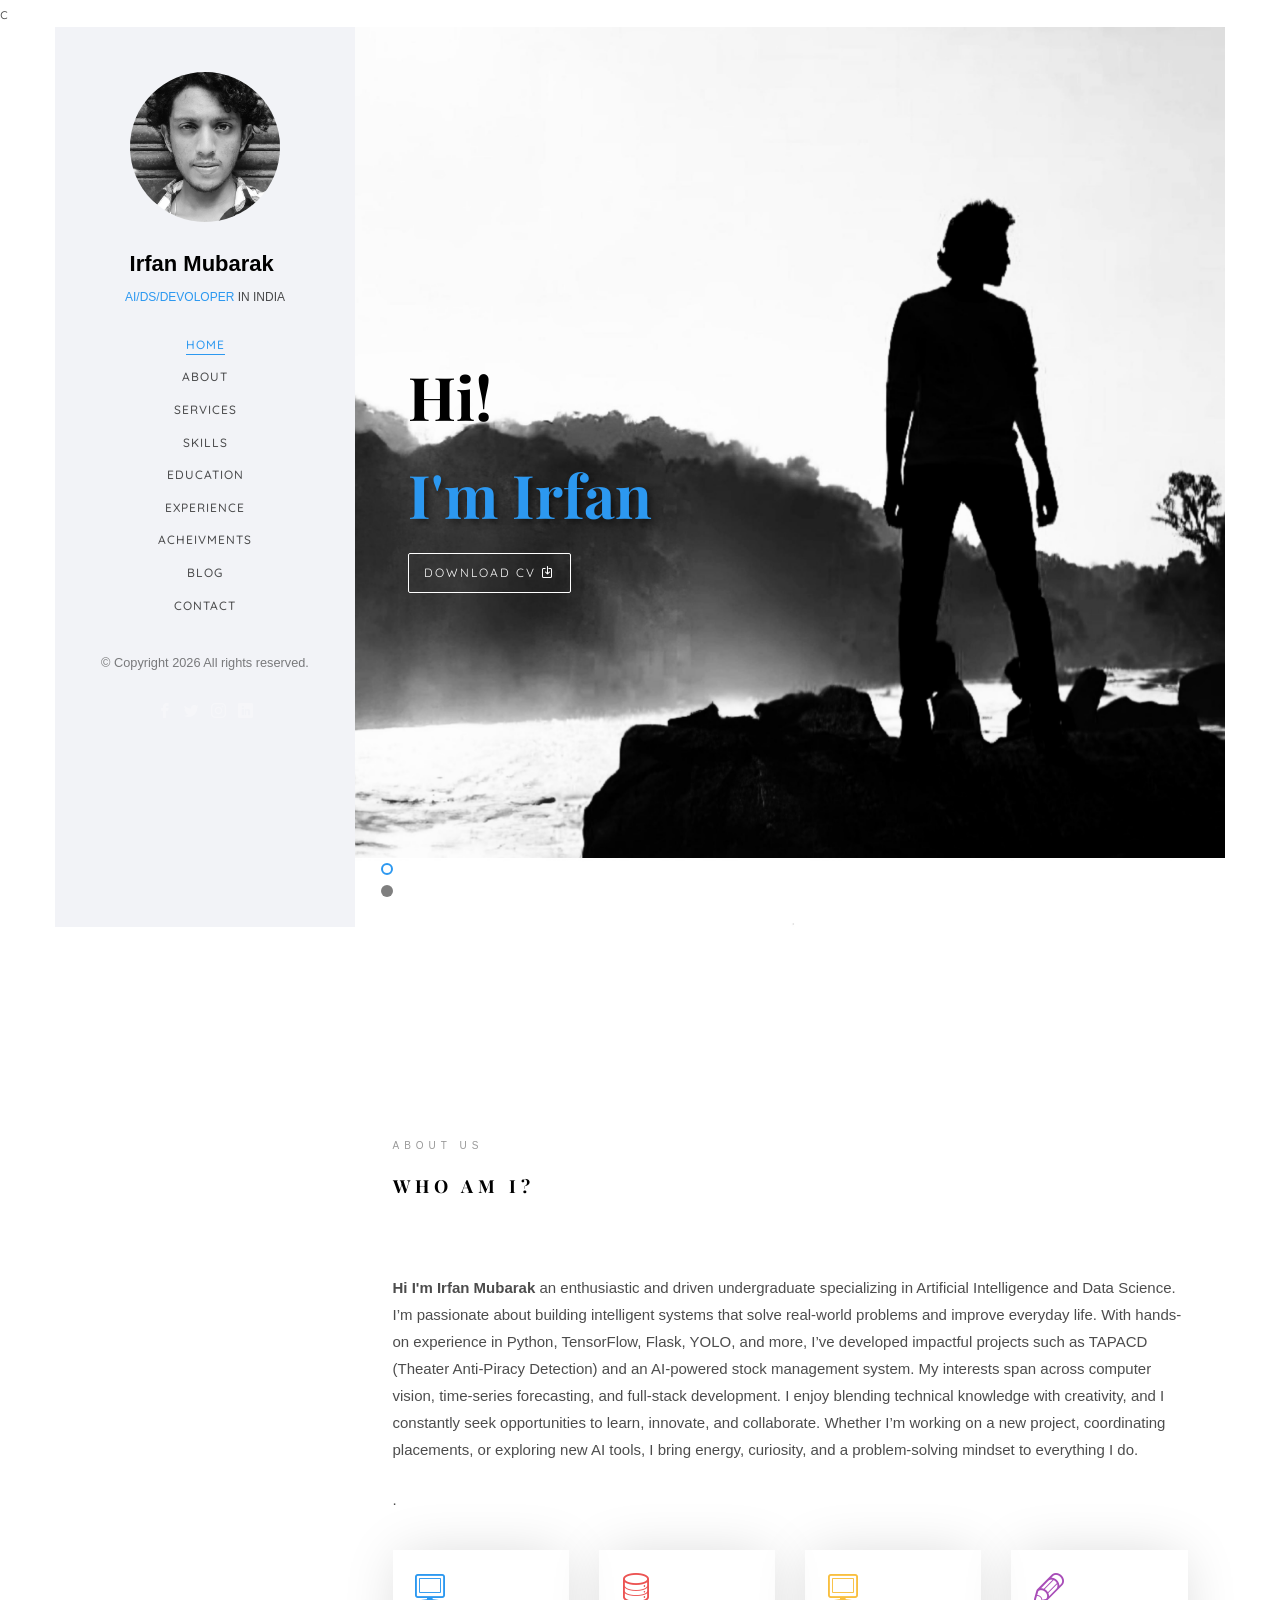
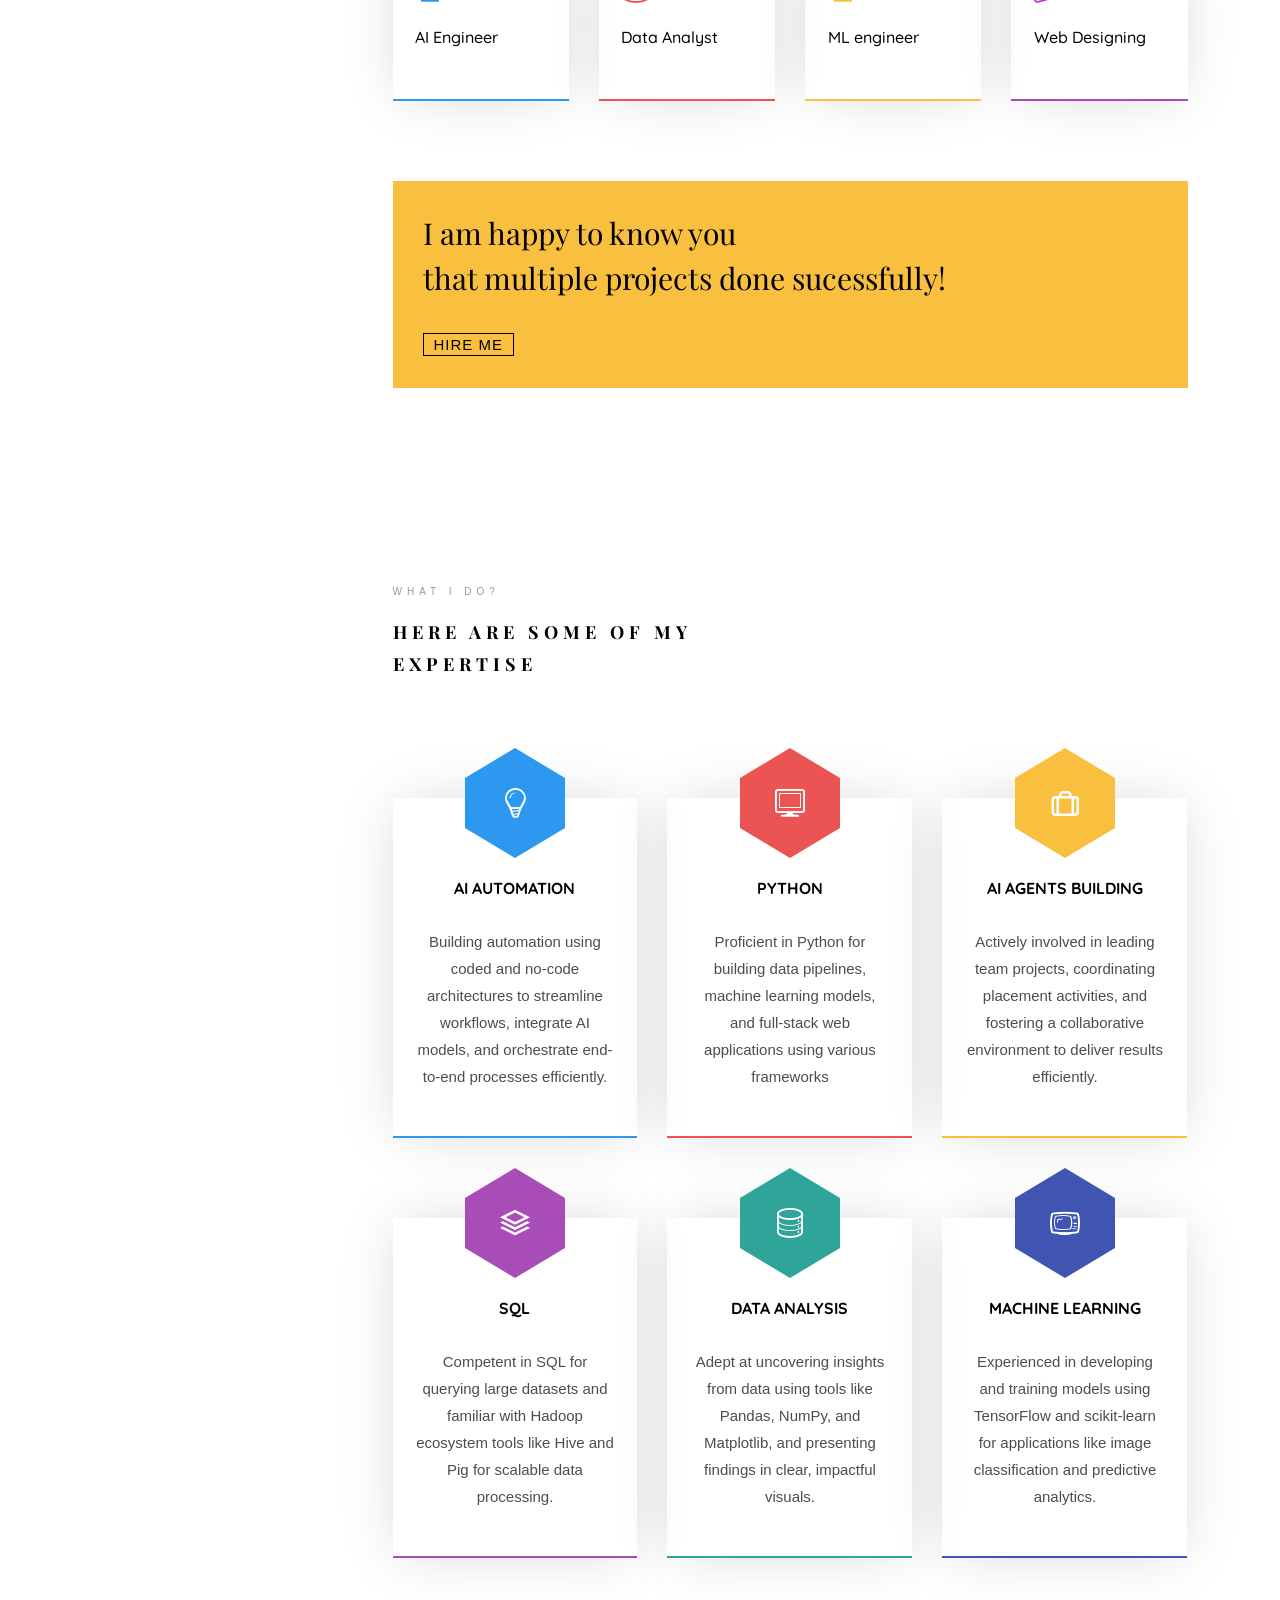
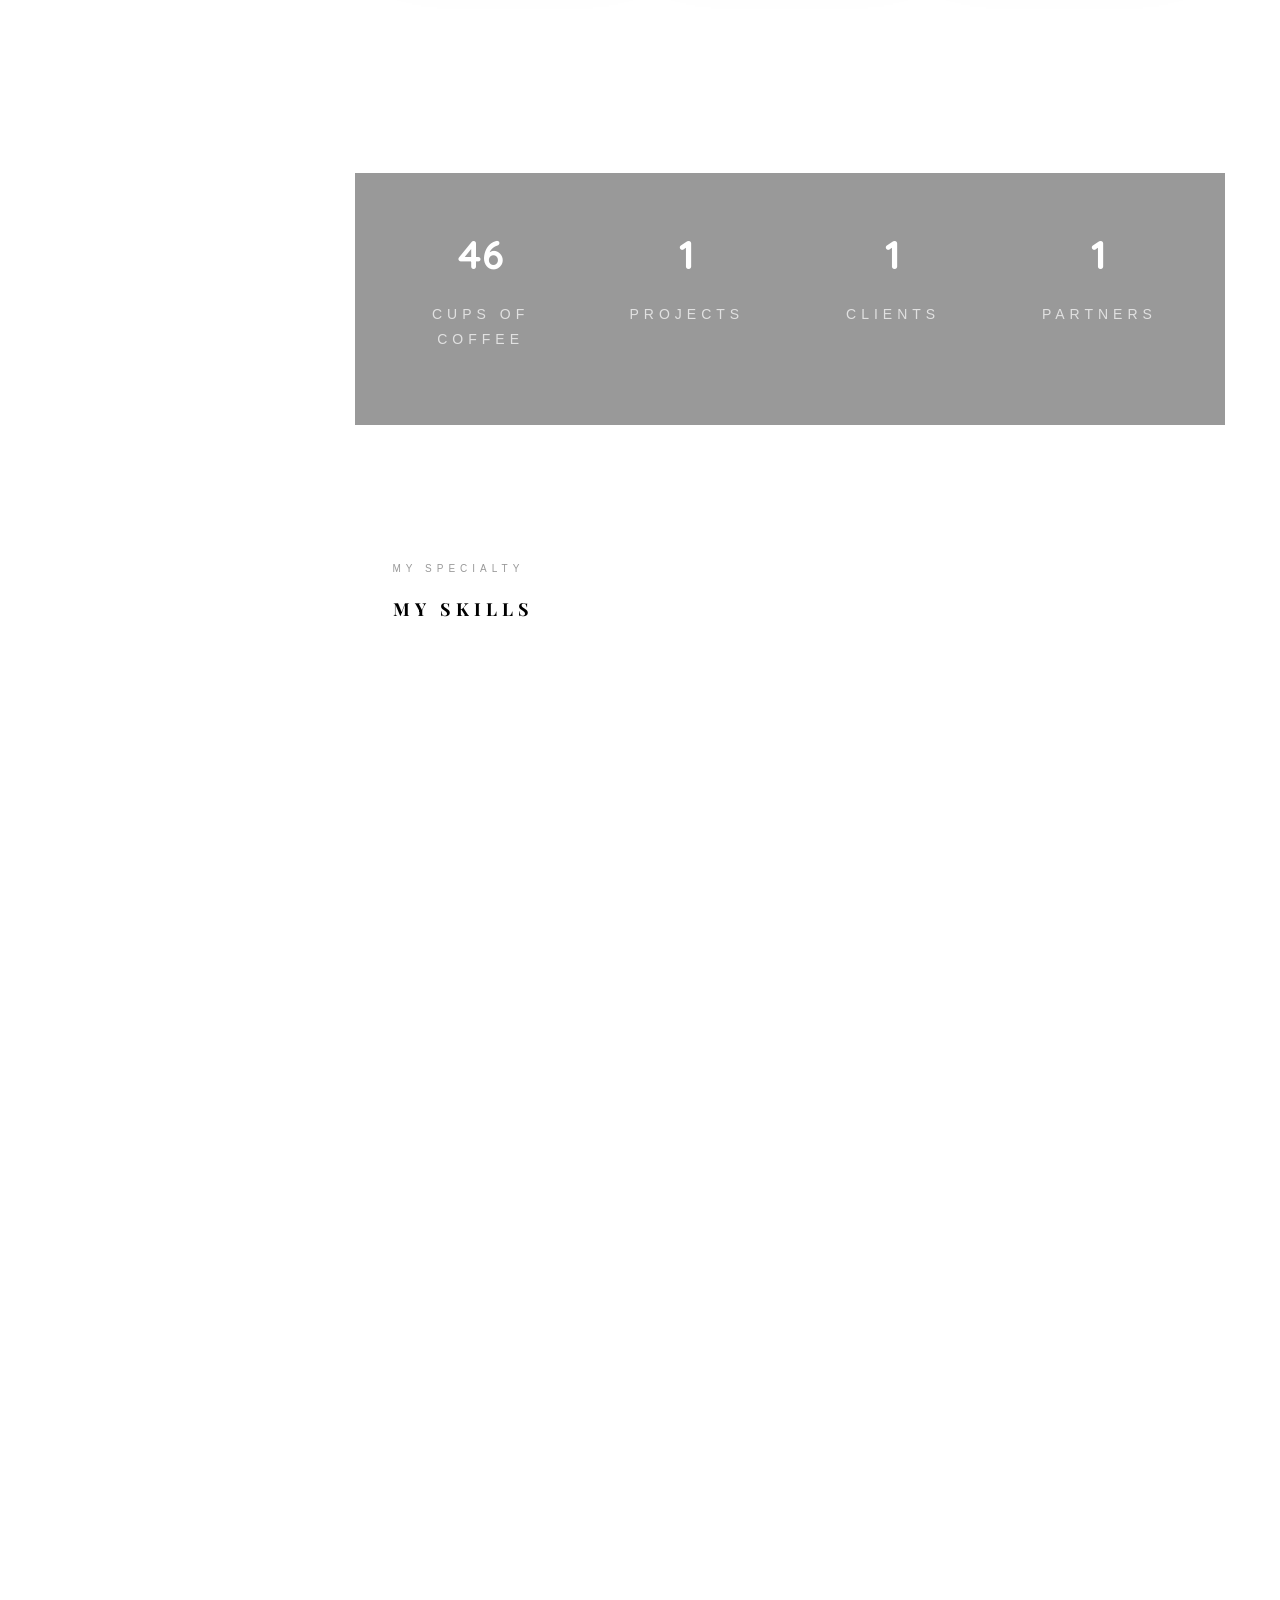
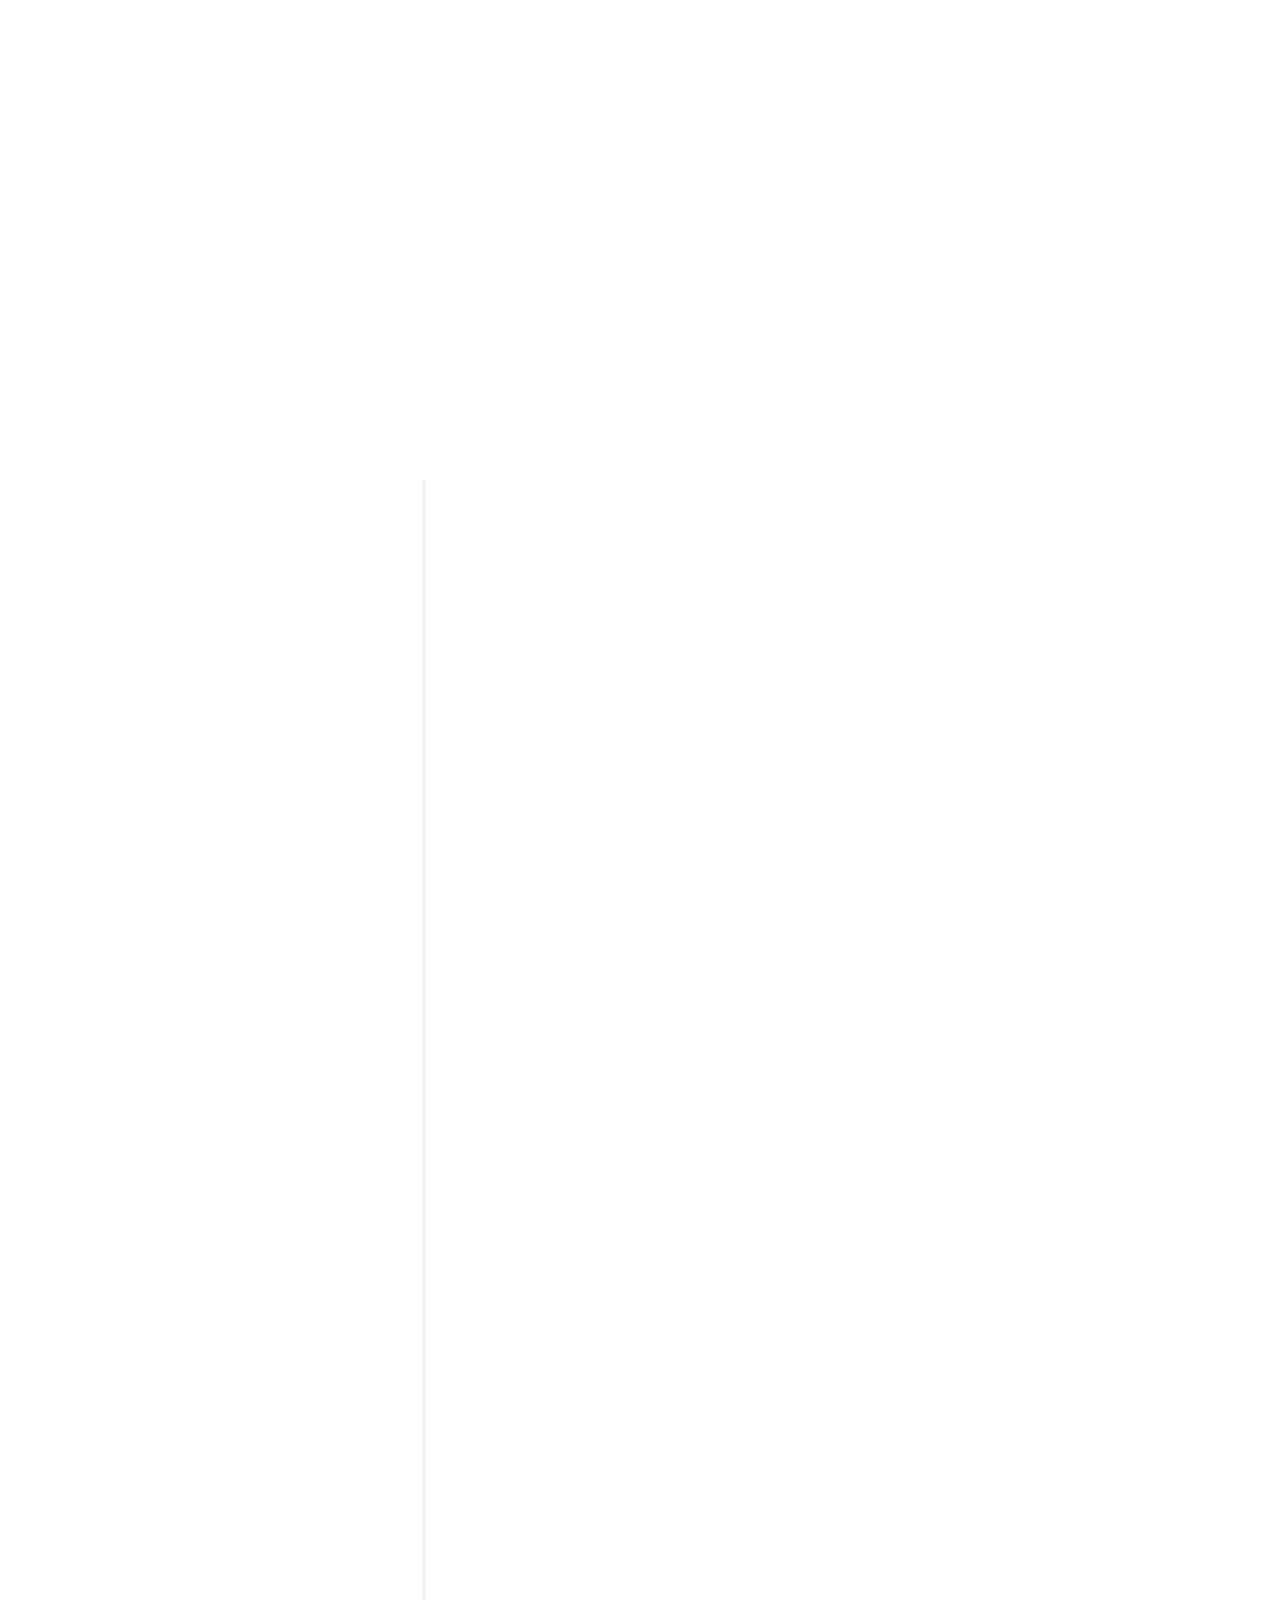
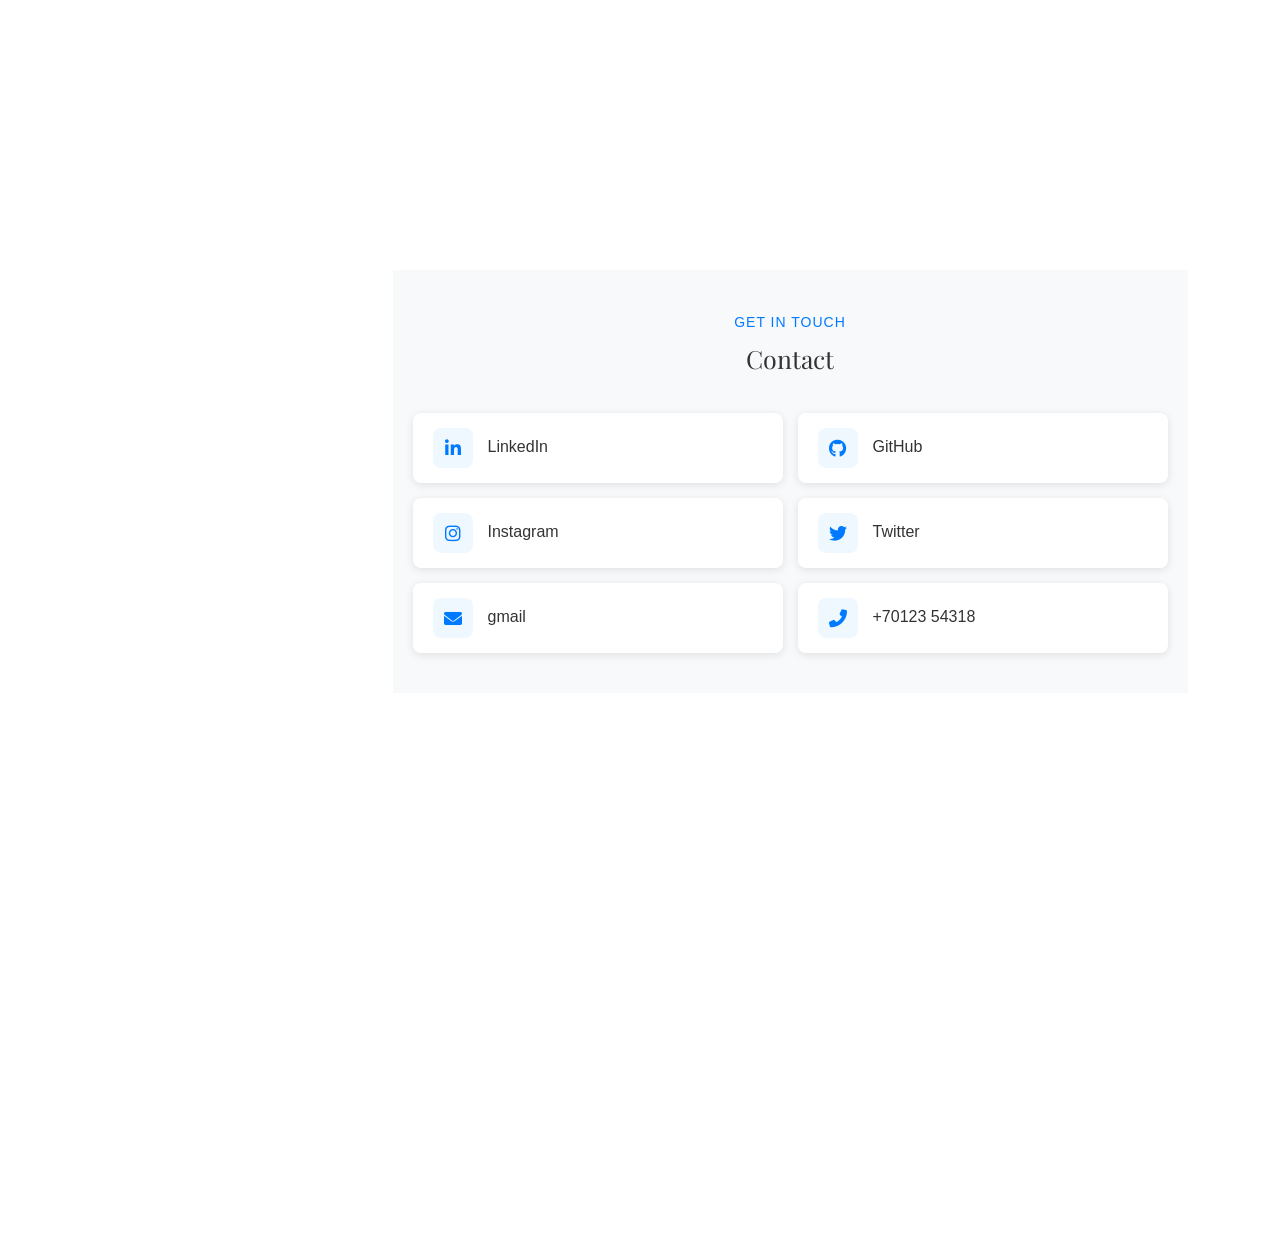
==== portfolio-main/index.html @ 97ebc1f3 "Local baseline from ZIP download" ====
<!DOCTYPE HTML>
<html>
	c<head>
	<meta charset="utf-8">
	<meta http-equiv="X-UA-Compatible" content="IE=edge">
	<title>Irfan Mubarak Portfolio</title>
	
	<meta name="viewport" content="width=device-width, initial-scale=1">
	<meta name="description" content="" />
	<meta name="keywords" content="" />
	<meta name="author" content="" />

  <!-- Facebook and Twitter integration -->
	<meta property="og:title" content=""/>
	<meta property="og:image" content=""/>
	<meta property="og:url" content=""/>
	<meta property="og:site_name" content=""/>
	<meta property="og:description" content=""/>
	<meta name="twitter:title" content="" />
	<meta name="twitter:image" content="" />
	<meta name="twitter:url" content="" />
	<meta name="twitter:card" content="" />

	<!-- Place favicon.ico and apple-touch-icon.png in the root directory -->
	<link rel="shortcut icon" href="favicon.ico">

	<link href="https://fonts.googleapis.com/css?family=Quicksand:300,400,500,700" rel="stylesheet">
	<link href="https://fonts.googleapis.com/css?family=Playfair+Display:400,400i,700" rel="stylesheet">
	
	<!-- Animate.css -->
	 <link rel="stylesheet" href="fonts/icomoon/style.css">
	<link rel="stylesheet" href="css/animate.css">
	<!-- Icomoon Icon Fonts-->
	<link rel="stylesheet" href="css/icomoon.css">
	<!-- Bootstrap  -->
	<link rel="stylesheet" href="css/bootstrap.css">
	<!-- Flexslider  -->
	<link rel="stylesheet" href="css/flexslider.css">
	<!-- Flaticons  -->
	<link rel="stylesheet" href="fonts/flaticon/font/flaticon.css">
	<!-- Owl Carousel -->
	<link rel="stylesheet" href="css/owl.carousel.min.css">
	<link rel="stylesheet" href="css/owl.theme.default.min.css">
	<!-- Theme style  -->
	<link rel="stylesheet" href="css/style.css">

	<!-- Modernizr JS -->
	<script src="js/modernizr-2.6.2.min.js"></script>
	<!-- FOR IE9 below -->
	<!--[if lt IE 9]>
	<script src="js/respond.min.js"></script>
	<![endif]-->

	</head>
	<body>
	<div id="colorlib-page">
		<div class="container-wrap">
		<a href="#" class="js-colorlib-nav-toggle colorlib-nav-toggle" data-toggle="collapse" data-target="#navbar" aria-expanded="false" aria-controls="navbar"><i></i></a>
		<aside id="colorlib-aside" role="complementary" class="border js-fullheight">
			<div class="text-center">
				<div class="author-img" style="background-image: url(images/about.jpg);"></div>
				<h1 id="colorlib-logo"><a href="index.html">Irfan Mubarak</a></h1>
				<span class="position"><a href="#">AI/DS/Devoloper</a> in India</span>
			</div>
			<nav id="colorlib-main-menu" role="navigation" class="navbar">
				<div id="navbar" class="collapse">
					<ul>
						<li class="active"><a href="#" data-nav-section="home">Home</a></li>
						<li><a href="#" data-nav-section="about">About</a></li>
						<li><a href="#" data-nav-section="services">Services</a></li>
						<li><a href="#" data-nav-section="skills">Skills</a></li>
						<li><a href="#" data-nav-section="education">Education</a></li>
						<li><a href="#" data-nav-section="experience">Experience</a></li>
						<li><a href="#" data-nav-section="work">Acheivments</a></li>
						<li><a href="#" data-nav-section="blog">Blog</a></li>
						<li><a href="#" data-nav-section="contact">Contact</a></li>
					</ul>
				</div>
			</nav>

			<div class="colorlib-footer">
				<p><small>&copy; Copyright <script>document.write(new Date().getFullYear());</script> All rights reserved.</small></p>
				<ul>
					<li><a href="#"><i class="icon-facebook2"></i></a></li>
					<li><a href="#"><i class="icon-twitter2"></i></a></li>
					<li><a href="#"><i class="icon-instagram"></i></a></li>
					<li><a href="#"><i class="icon-linkedin2"></i></a></li>
				</ul>
			</div>

		</aside>

		<div id="colorlib-main">
			<section id="colorlib-hero" class="js-fullheight" data-section="home">
				<div class="flexslider js-fullheight">
					<ul class="slides">
				   	<li style="background-image: url(images/img_bg_1.jpg);">
				   		<div class="overlay"></div>
				   		<div class="container-fluid">
				   			<div class="row">
					   			<div class="col-md-6 col-md-offset-3 col-md-pull-3 col-sm-12 col-xs-12 js-fullheight slider-text">
					   				<div class="slider-text-inner js-fullheight">
					   					<div class="desc">
						   					<h1>Hi! </h1>
											<h1 style="color: #2c98f0; text-shadow: 3px 3px 6px rgba(0, 0, 0, 0.5);">I'm Irfan</h1>
												<p><a href="C:\Users\irfanmk\Documents\jackson-master\Downloads\your-cv-filename.pdf" class="btn btn-primary btn-learn" style="background-color: white; border-color: white; color: white" download="YourName_CV.pdf">Download CV <i class="icon-download4"></i></a></p>
											</div>
					   				</div>
					   			</div>
					   		</div>
				   		</div>
				   	</li>
				   	<li style="background-image: url(images/img_bg_2.jpg);">
				   		<div class="overlay"></div>
				   		<div class="container-fluid">
				   			<div class="row">
					   			<div class="col-md-6 col-md-offset-3 col-md-pull-3 col-sm-12 col-xs-12 js-fullheight slider-text">
					   				<div class="slider-text-inner">
					   					<div class="desc">
						   					<h1 style="color: #2c98f0; text-shadow: 2px 2px 4px rgba(0, 0, 0, 0.5);">I Am<br>A Developer</h1>
											<p><a class="btn btn-primary btn-learn" style="background-color: #2c98f0; border-color: #2c98f0; color: #2c98f0;">View Portfolio <i class="icon-briefcase3"></i></a></p>
											</div>
					   				</div>
					   			</div>
					   		</div>
				   		</div>
				   	</li>
				  	</ul>
			  	</div>
			</section>

			<section class="colorlib-about" data-section="about">
				<div class="colorlib-narrow-content">
					<div class="row">
						<div class="col-md-12">
							<div class="row row-bottom-padded-sm animate-box" data-animate-effect="fadeInLeft">
								<div class="col-md-12">
									<div class="about-desc">
										<span class="heading-meta">About Us</span>
										<h2 class="colorlib-heading">Who Am I?</h2>
										<p><strong>Hi I'm Irfan Mubarak</strong>  an enthusiastic and driven undergraduate specializing in Artificial Intelligence and Data Science. I’m passionate about building intelligent systems that solve real-world problems and improve everyday life.
														With hands-on experience in Python, TensorFlow, Flask, YOLO, and more, I’ve developed impactful projects such as TAPACD (Theater Anti-Piracy Detection) and an AI-powered stock management system. My interests span across computer vision, time-series forecasting, and full-stack development.
														I enjoy blending technical knowledge with creativity, and I constantly seek opportunities to learn, innovate, and collaborate. Whether I’m working on a new project, coordinating placements, or exploring new AI tools, I bring energy, curiosity, and a problem-solving mindset to everything I do.</p>
										<p> .</p>
									</div>
								</div>
							</div>
							<div class="row">
								<div class="col-md-3 animate-box" data-animate-effect="fadeInLeft">
									<div class="services color-1">
										<span class="icon2"><i class="icon-display2"></i></span>
										<h3>AI Engineer</h3>
									</div>
								</div>
								<div class="col-md-3 animate-box" data-animate-effect="fadeInRight">
									<div class="services color-2">
										<span class="icon2"><i class="icon-data"></i></span>
										<h3>Data Analyst</h3>
									</div>
								</div>
								<div class="col-md-3 animate-box" data-animate-effect="fadeInTop">
									<div class="services color-3">
										<span class="icon2"><i class="icon-display2"></i></span>
										<h3>ML engineer</h3>
									</div>
								</div>
								<div class="col-md-3 animate-box" data-animate-effect="fadeInBottom">
									<div class="services color-4">
										<span class="icon2"><i class="icon-pen2"></i></span>
										<h3>Web Designing</h3>
									</div>
								</div>
							</div>
							<div class="row">
								<div class="col-md-12 animate-box" data-animate-effect="fadeInLeft">
									<div class="hire">
										<h2>I am happy to know you <br>that multiple projects done sucessfully!</h2>
										<a href="https://www.linkedin.com/in/irfan-mubarak-k/" class="btn-hire" target="_blank">Hire me</a>

									</div>
								</div>
							</div>
						</div>
					</div>
				</div>
			</section>


			
			<section class="colorlib-services" data-section="services">
				<div class="colorlib-narrow-content">
					<div class="row">
						<div class="col-md-6 col-md-offset-3 col-md-pull-3 animate-box" data-animate-effect="fadeInLeft">
							<span class="heading-meta">What I do?</span>
							<h2 class="colorlib-heading">Here are some of my expertise</h2>
						</div>
					</div>
					<div class="row row-pt-md">
						<div class="col-md-4 text-center animate-box">
							<div class="services color-1">
								<span class="icon">
									<i class="icon-bulb"></i>
								</span>
								<div class="desc">
									<h3>AI automation </h3>
									<p>Building automation using coded and no-code architectures to streamline workflows, integrate AI models, and orchestrate end-to-end processes efficiently.</p>
								</div>
							</div>
						</div>
						<div class="col-md-4 text-center animate-box">
							<div class="services color-2">
								<span class="icon">
									<i class="icon-display2"></i>
								</span>
								<div class="desc">
									<h3>Python</h3>
									<p>Proficient in Python for building data pipelines, machine learning models, and full-stack web applications using various frameworks </p>
								</div>
							</div>
						</div>
						<div class="col-md-4 text-center animate-box">
							<div class="services color-3">
								<span class="icon">
									<i class="icon-briefcase3"></i>
								</span>
 								<div class="desc">
									<h3>AI Agents Building</h3>
									<p>Actively involved in leading team projects, coordinating placement activities, and fostering a collaborative environment to deliver results efficiently.</p>
								</div>
							</div>
						</div>
							<div class="clearfix visible-md-block visible-lg-block"></div>
							<div class="col-md-4 text-center animate-box">
								<div class="services color-4">
								<span class="icon">
									<i class="icon-layers2"></i>
								</span>
								<div class="desc">
									<h3>SQL</h3>
									<p>Competent in SQL for querying large datasets and familiar with Hadoop ecosystem tools like Hive and Pig for scalable data processing.</p>
								</div>
							</div>
						</div>
						<div class="col-md-4 text-center animate-box">
							<div class="services color-5">
								<span class="icon">
									<i class="icon-data"></i>
								</span>
								<div class="desc">
									<h3>Data Analysis</h3>
									<p>Adept at uncovering insights from data using tools like Pandas, NumPy, and Matplotlib, and presenting findings in clear, impactful visuals.</p>
								</div>
							</div>
						</div>
						<div class="col-md-4 text-center animate-box">
							<div class="services color-6">
								<span class="icon">
									<i class="icon-probot"></i>
								</span>
								<div class="desc">
									<h3>Machine Learning</h3>
									<p>Experienced in developing and training models using TensorFlow and scikit-learn for applications like image classification and predictive analytics.</p>
								</div>
							</div>
						</div>
					</div>
				</div>
			</section>

			<div id="colorlib-counter" class="colorlib-counters" style="background-image: url(images/cover_bg_1.jpg);" data-stellar-background-ratio="0.5">
				<div class="overlay"></div>
				<div class="colorlib-narrow-content">
					<div class="row">
					</div>
					<div class="row">
						<div class="col-md-3 text-center animate-box">
							<span class="colorlib-counter js-counter" data-from="0" data-to="253" data-speed="5000" data-refresh-interval="50"></span>
							<span class="colorlib-counter-label">Cups of coffee</span>
						</div>
						<div class="col-md-3 text-center animate-box">
							<span class="colorlib-counter js-counter" data-from="0" data-to="3" data-speed="5000" data-refresh-interval="50"></span>
							<span class="colorlib-counter-label">Projects</span>
						</div>
						<div class="col-md-3 text-center animate-box">
							<span class="colorlib-counter js-counter" data-from="0" data-to="3" data-speed="5000" data-refresh-interval="50"></span>
							<span class="colorlib-counter-label">Clients</span>
						</div>
						<div class="col-md-3 text-center animate-box">
							<span class="colorlib-counter js-counter" data-from="0" data-to="5" data-speed="5000" data-refresh-interval="50"></span>
							<span class="colorlib-counter-label">Partners</span>
						</div>
					</div>
				</div>
			</div>

			<section class="colorlib-skills" data-section="skills">
				<div class="colorlib-narrow-content">
					<div class="row">
						<div class="col-md-6 col-md-offset-3 col-md-pull-3 animate-box" data-animate-effect="fadeInLeft">
							<span class="heading-meta">My Specialty</span>
							<h2 class="colorlib-heading animate-box">My Skills</h2>
						</div>
					</div>
					<div class="row">
						<div class="col-md-12 animate-box" data-animate-effect="fadeInLeft">
							<p>I believe skills are best developed through continuous learning and practical application. Over the years, I’ve honed my technical and analytical abilities by working on real-world projects, solving data-centric problems, and exploring emerging technologies. My toolkit includes everything from programming and databases to model development and computer vision — all geared toward building impactful, intelligent solutions.</p>
						</div>
						<div class="col-md-6 animate-box" data-animate-effect="fadeInLeft">
							<div class="progress-wrap">
								<h3>SQL Query</h3>
								<div class="progress">
								 	<div class="progress-bar color-1" role="progressbar" aria-valuenow="75"
								  	aria-valuemin="0" aria-valuemax="100" style="width:75%">
								    <span>75%</span>
								  	</div>
								</div>
							</div>
						</div>
						<div class="col-md-6 animate-box" data-animate-effect="fadeInRight">
							<div class="progress-wrap">
								<h3> Programming in Python</h3>
								<div class="progress">
								 	<div class="progress-bar color-2" role="progressbar" aria-valuenow="75"
							  	aria-valuemin="0" aria-valuemax="100" style="width:75%">
							    <span>75%</span>
							  	</div>
								</div>
							</div>
						</div>
						<div class="col-md-6 animate-box" data-animate-effect="fadeInLeft">
							<div class="progress-wrap">
								<h3>BIG DATA Analytics</h3>
								<div class="progress">
								 	<div class="progress-bar color-3" role="progressbar" aria-valuenow="85"
								  	aria-valuemin="0" aria-valuemax="100" style="width:85%">
								    <span>85%</span>
								  	</div>
								</div>
							</div>
						</div>
						<div class="col-md-6 animate-box" data-animate-effect="fadeInRight">
							<div class="progress-wrap">
								<h3>AI automation</h3>
								<div class="progress">
								 	<div class="progress-bar color-4" role="progressbar" aria-valuenow="75"
								  	aria-valuemin="0" aria-valuemax="100" style="width:75%">
								    <span>75%</span>
								  	</div>
								</div>
							</div>
						</div>
						<div class="col-md-6 animate-box" data-animate-effect="fadeInLeft">
							<div class="progress-wrap">
								<h3>OPEN CV</h3>
								<div class="progress">
								 	<div class="progress-bar color-5" role="progressbar" aria-valuenow="70"
								  	aria-valuemin="0" aria-valuemax="100" style="width:70%">
								    <span>70%</span>
								  	</div>
								</div>
							</div>
						</div>
						<div class="col-md-6 animate-box" data-animate-effect="fadeInRight">
							<div class="progress-wrap">
								<h3>no code</h3>
								<div class="progress">
								 	<div class="progress-bar color-6" role="progressbar" aria-valuenow="80"
								  	aria-valuemin="0" aria-valuemax="100" style="width:80%">
								    <span>80%</span>
								  	</div>
								</div>
							</div>
						</div>
					</div>
				</div>
			</section>

			<section class="colorlib-education" data-section="education">
				<div class="colorlib-narrow-content">
					<div class="row">
						<div class="col-md-6 col-md-offset-3 col-md-pull-3 animate-box" data-animate-effect="fadeInLeft">
							<span class="heading-meta">Education</span>
							<h2 class="colorlib-heading animate-box">Education</h2>
						</div>
					</div>
					<div class="row">
						<div class="col-md-12 animate-box" data-animate-effect="fadeInLeft">
							<div class="fancy-collapse-panel">
								<div class="panel-group" id="accordion" role="tablist" aria-multiselectable="true">
									<div class="panel panel-default">
									    <div class="panel-heading" role="tab" id="headingOne">
									        <h4 class="panel-title">
									            <a data-toggle="collapse" data-parent="#accordion" href="#collapseOne" aria-expanded="true" aria-controls="collapseOne">B-tech in AI & DS 
									            </a>
									        </h4>
									    </div>
									    <div id="collapseOne" class="panel-collapse collapse in" role="tabpanel" aria-labelledby="headingOne">
									         <div class="panel-body">
									            <div class="row">
										      		<div class="col-md-6">
										      			<p>MES College Of Engineering<br>Kuttipuram<br>2022- </p>
										      		</div>
										      		<div class="col-md-6">
										      			<p>I am currently pursuing a Bachelor's degree in AI & Data Science, where I’ve gained a strong foundation in machine learning, data analytics, programming, and emerging technologies. The curriculum has empowered me to apply theory into practice through hands-on projects, internships, and research-driven innovation.</p>
										      		</div>
										      	</div>
									         </div>
									    </div>
									</div>
									<div class="panel panel-default">
									    <div class="panel-heading" role="tab" id="headingFive">
									        <h4 class="panel-title">
									            <a class="collapsed" data-toggle="collapse" data-parent="#accordion" href="#collapseFive" aria-expanded="false" aria-controls="collapseFive">High School Secondary Education
									            </a>
									        </h4>
									    </div>
									    <div id="collapseFive" class="panel-collapse collapse" role="tabpanel" aria-labelledby="headingFive">
									        <div class="panel-body">
												<div class="row">
									            	<div class="col-md-6">
										      			<p>T.H.S.S Vattamkulam(IHRD)<br>Vattamkulam<br>2020-2022 </p>
										      		</div>
										      		<div class="col-md-6">
										      			<p>Completed my secondary education with a strong focus on  science including computer science and information technology and mathematics, which laid the groundwork for my interest in computing and analytical thinking. This phase helped shape my problem-solving mindset and drive to explore the field of AI.</p>
													</div>
										      	</div>
									        </div>
									    </div>
									</div>
								</div>
							</div>
						</div>
					</div>
				</div>
			</section>

			<section class="colorlib-experience" data-section="experience">
				<div class="colorlib-narrow-content">
					<div class="row">
						<div class="col-md-6 col-md-offset-3 col-md-pull-3 animate-box" data-animate-effect="fadeInLeft">
							<span class="heading-meta">Experience</span>
							<h2 class="colorlib-heading animate-box">Work Experience</h2>
						</div>
					</div>
					<div class="row">
						<div class="col-md-12">
				         <div class="timeline-centered">
					         <article class="timeline-entry animate-box" data-animate-effect="fadeInLeft">
					            <div class="timeline-entry-inner">

					               <div class="timeline-icon color-1">
					                  <i class="icon-pen2"></i>
					               </div>

					               <div class="timeline-label">
						          <h2><a href="#">AI Intern — Ilmora AI Solutions</a> <span>05 Jul 2025 - 05 Oct 2025 · 3 mos</span></h2>
						          <p>Ilmora · Internship</p>
						          <p>Kozhikode, Kerala, India · Hybrid</p>
						          <p>Contributed to AI-driven projects with a focus on real-world, industry-level applications. Assisted in model development, data preprocessing, and performance evaluation within ML workflows. Collaborated with cross-functional teams to integrate AI features while gaining hands-on experience in a hybrid work environment.</p>
						       </div>
					            </div>
					         </article>


					         <article class="timeline-entry animate-box" data-animate-effect="fadeInRight">
					            <div class="timeline-entry-inner">
					               <div class="timeline-icon color-2">
					                  <i class="icon-pen2"></i>
					               </div>
					               <div class="timeline-label">
					               	<h2><a href="#">Front End Developer </a> <span>2024-present</span></h2>
					                  <p>Worked on building responsive and interactive web interfaces using HTML, CSS, JavaScript, and Bootstrap. Collaborated with backend teams to ensure seamless UI/UX integration and user-friendly design.</p>
					               </div>
					            </div>
					         </article>

					         <article class="timeline-entry animate-box" data-animate-effect="fadeInLeft">
					            <div class="timeline-entry-inner">
					               <div class="timeline-icon color-3">
					                  <i class="icon-pen2"></i>
					               </div>
					               <div class="timeline-label">
					               	<h2><a href="#">Machine Learning Engineer</a> <span>2024-present</span></h2>
					                  <p>Even the all-powerful Pointing has no control about the blind texts it is an almost unorthographic life One day however a small line of blind text by the name of Lorem Ipsum decided to leave for the far World of Grammar.</p>
					               </div>
					            </div>
					         </article>

					         <article class="timeline-entry animate-box" data-animate-effect="fadeInTop">
					            <div class="timeline-entry-inner">
					               <div class="timeline-icon color-4">
					                  <i class="icon-pen2"></i>
					               </div>
					               <div class="timeline-label">
					               	<h2><a href="#">Placement Co-ordinator Mesce</a> <span>2024-</span></h2>
					                  <p>Led placement-related activities including student training, communication with companies, and event coordination. Strengthened organizational and interpersonal skills while working in a fast-paced environment.</p>
					               </div>
					            </div>
					         </article>

					         <article class="timeline-entry animate-box" data-animate-effect="fadeInLeft">
					            <div class="timeline-entry-inner">
					               <div class="timeline-icon color-5">
					                  <i class="icon-pen2"></i>
					               </div>
					               <div class="timeline-label">
					               	<h2><a href="#">Hackathon Particpant</a> <span>2024-present</span></h2>
					                  <p>Actively participated in technical hackathons, showcasing skills in teamwork, rapid problem-solving, and prototype development. Contributed to building innovative solutions under tight deadlines.</p>
					               </div>
					            </div>
					         </article>


					         <article class="timeline-entry begin animate-box" data-animate-effect="fadeInBottom">
					            <div class="timeline-entry-inner">
					               <div class="timeline-icon color-none">
					               </div>
					            </div>
					         </article>
					      </div>
					   </div>
				   </div>
				</div>
			</section>

			<section class="colorlib-work" data-section="work">
				<div class="colorlib-narrow-content">
					<div class="row">
						<div class="col-md-6 col-md-offset-3 col-md-pull-3 animate-box" data-animate-effect="fadeInLeft">
							<span class="heading-meta">My Acheivments</span>
							<h2 class="colorlib-heading animate-box">Recent Work</h2>
						</div>
					</div>
					<!-- Tab Navigation -->
<div class="row row-bottom-padded-sm animate-box" data-animate-effect="fadeInLeft">
    <div class="col-md-12">
        <p class="work-menu">
            <span><a href="#" class="active" id="ai-projects-tab">AI Projects</a></span>
            <span><a href="#" id="apps-tab">Certifications</a></span>
            <span><a href="#" id="internships-tab">internships</a></span>
        </p>
    </div>
</div>

<!-- AI Projects Section (Visible by default) -->
<div id="ai-projects-section">
    <div class="row">
        <div class="col-md-6 animate-box" data-animate-effect="fadeInLeft">
            <div class="project" style="background-image: url(images/img-1.jpg);">
                <div class="desc">
                    <div class="con">
                        <h3><a href="work.html">TAPACD (Theater Anti-Piracy AI Camera Detection):</a></h3>
                        <span>An AI-based surveillance system that detects unauthorized phone cameras in theaters.
Built using YOLOv5 and OpenCV for real-time object detection and tracking.
Includes a Flask-based backend to manage alerts and detection logs.</span>
                        <p class="icon">
                            <span><a href="https://github.com/IrfanPJ/TAPACD"><i class="icon-github"></i> learn more</a></span>
                            <span><a href="#"><i class="icon-heart"></i> Completed</a></span>
                        </p>
                    </div>
                </div>
            </div>
        </div>
        <div class="col-md-6 animate-box" data-animate-effect="fadeInRight">
            <div class="project" style="background-image: url(images/img-2.jpg);">
                <div class="desc">
                    <div class="con">
                        <h3><a href="work.html">AI inventory Managing System</a></h3>
                        <span>An AI-enhanced Kanban board for inventory prediction using LSTM time-series models.
Combines Flask API for backend predictions with a dynamic React frontend.
Helps visualize, manage, and forecast stock levels efficiently</span>
                        <p class="icon">
                             <span><a href="https://github.com/IrfanPJ/TAPACD"><i class="icon-github"></i> learn more</a></span>
                            <span><a href="#"><i class="icon-heart"></i>  Completed</a></span>
                        </p>
                    </div>
                </div>
            </div>
        </div>
    </div>
</div>
<!-- Apps Section (Hidden by default) -->
<div id="apps-section" style="display: none;">
    <div class="row">
        <div class="col-md-6 animate-box" data-animate-effect="fadeInLeft">
            <div class="project" style="background-image: url(images/img-10.png);">
                <div class="desc">
                    <div class="con">
                        <h3><a href="work.html">R Programming for Beginners</a></h3>
                        <span>(Certificate Code: 7724812)</span>
                        <p class="icon">
                            <span><a href="https://github.com/irfanmubarak30"><i class="icon-github"></i> view more</a></span>
                            <span><a href="#"><i class="icon-heart"></i> 28</a></span>
                        </p>
                    </div>
                </div>
            </div>
        </div>
        <div class="col-md-6 animate-box" data-animate-effect="fadeInRight">
            <div class="project" style="background-image: url(images/img-7.png);">
                <div class="desc">
                    <div class="con">
                        <h3><a href="work.html">Apache Pig 101</a></h3>
                        <span>Big Data Processing Tool</span>
                        <p class="icon">
                            <span><a href="https://github.com/irfanmubarak30"><i class="icon-github"></i> view more</a></span>
                            <span><a href="#"><i class="icon-heart"></i> 42</a></span>
                        </p>
                    </div>
                </div>
            </div>
        </div>
        <!-- New App 1 -->
        <div class="col-md-6 animate-box" data-animate-effect="fadeInLeft">
            <div class="project" style="background-image: url(images/img-8.png);">
                <div class="desc">
                    <div class="con">
                        <h3><a href="work.html"> Accessing Hadoop Data Using Hive</a></h3>
                        <span>IBM Developer Skills Network</span>
                        <p class="icon">
                             <span><a href="https://github.com/irfanmubarak30"><i class="icon-github"></i> view more</a></span>
                            <span><a href="#"><i class="icon-heart"></i> 87</a></span>
                        </p>
                    </div>
                </div>
            </div>
        </div>
        <!-- New App 2 -->
        <div class="col-md-6 animate-box" data-animate-effect="fadeInRight">
            <div class="project" style="background-image: url(images/img-9.png);">
                <div class="desc">
                    <div class="con">
                        <h3><a href="work.html"> Artifial Intelligence And Embedded Systems</a></h3>
                        <span>LAZARUX 1.0 by IEEE abd IEDC</span>
                        <p class="icon">
                             <span><a href="https://github.com/irfanmubarak30"><i class="icon-github"></i> view more</a></span>
                            <span><a href="#"><i class="icon-heart"></i> 65</a></span>
                        </p>
                    </div>
                </div>
            </div>
        </div>
        <!-- New App 3 -->
        <div class="col-md-6 animate-box" data-animate-effect="fadeInLeft">
            <div class="project" style="background-image: url(images/appk-5.jpg);">
                <div class="desc">
                    <div class="con">
                        <h3><a href="work.html"></a></h3>
                        <span></span>
                        <p class="icon">
                            <span><a href="https://github.com/irfanmubarak30"><i class="icon-githubkl"></i></a></span>
                            <span><a href="#"><i class="icon-hearklkt"></i></a></span>
                        </p>
                    </div>
                </div>
            </div>
        </div>
        <!-- New App 4 -->
        <div class="col-md-6 animate-box" data-animate-effect="fadeInRight">
            <div class="project" style="background-image: url(images/appk-6.jpg);">
                <div class="desc">
                    <div class="con">
                        <h3><a href="work.html"></a></h3>
                        <span></span>
                        <p class="icon">
                           <span><a href="https://github.com/irfanmubarak30"><i class="icon-githubkl"></i></a></span>
                            <span><a href="#"><i class="icon-heartkl"></i></a></span>
                        </p>
                    </div>
                </div>
            </div>
        </div>
    </div>
</div>
<!-- Internships Section (Hidden by default) -->
<div id="internships-section" style="display: none;">
    <div class="row">
        <!-- Internship 1 -->
        <div class="col-md-6 animate-box animated" data-animate-effect="fadeInLeft">
            <div class="project" style="background-image: url(images/ilmora-logo.png);">
                <div class="desc">
                    <div class="con">
                        <h3><a href="https://medium.com/@irfanmubarak732/illuminating-intellegence-with-ilmora-cc93c8cbe70a" target="_blank" rel="noopener">AI Intern</a></h3>
                        <span>Ilmora AI Solutions · Kozhikode, Kerala, India · Hybrid</span>
                        <p class="icon">
                            <span><a href="https://medium.com/@irfanmubarak732/illuminating-intellegence-with-ilmora-cc93c8cbe70a" target="_blank" rel="noopener"><i class="icon-eye"></i> View details</a></span>
                            <span><a href="#"><i class="icon-calendar"></i> 05 Jul 2025 – 05 Oct 2025</a></span>
                            <span>Certificate issued on 05 Oct 2025</span>
                        </p>
                    </div>
                </div>
            </div>
        </div>
        
        <!-- Internship 2 -->
        <div class="col-md-6 animate-box animated" data-animate-effect="fadeInRight">
            <div class="project" style="background-image: url(images/ilmora-logo.png);">
                <div class="desc">
                    <div class="con">
                        <h3><a href="#">AI Trainee</a></h3>
                        <span>Ilmora AI Solutions · Kozhikode, Kerala, India · Hybrid</span>
                        <p class="icon">
                            <span><a href="https://medium.com/@irfanmubarak732/illuminating-intellegence-with-ilmora-cc93c8cbe70a" target="_blank" rel="noopener"><i class="icon-eye"></i> Read story</a></span>
                            <span><a href="#"><i class="icon-calendar"></i> Jun 2025 – Jul 2025</a></span>
                        </p>
                    </div>
                </div>
            </div>
        </div>
        
        <!-- Internship 3 -->
        <div class="col-md-6 animate-box animated" data-animate-effect="fadeInLeft">
            <div class="project" style="background-image: url(images/intern-3.jpg);">
                <div class="desc">
                    <div class="con">
                        <h3><a href="work.html"></a></h3>
                        <span></span>
                        <p class="icon">
                            <span><a href="#"><i class="icon-eljklye"></i> </a></span>
                            <span><a href="#"><i class="icon-calenjhjhdar"></i> </a></span>
                        </p>
                    </div>
                </div>
            </div>
        </div>

        <!-- Internship 4 -->
        <div class="col-md-6 animate-box animated" data-animate-effect="fadeInRight">
            <div class="project" style="background-image: url(images/intern-4.jpg);">
                <div class="desc">
                    <div class="con">
                        <h3><a href="work.html"></a></h3>
                        <span></span>
                        <p class="icon">
                            <span><a href="#"><i class="icon-eybbe"></i> </a></span>
                            <span><a href="#"><i class="icon-calendanjr"></i> </a></span>
                        </p>
                    </div>
                </div>
            </div>
        </div>

        <!-- Internship 5 -->
        <div class="col-md-6 animate-box animated" data-animate-effect="fadeInLeft">
            <div class="project" style="background-image: url(images/intern-5.jpg);">
                <div class="desc">
                    <div class="con">
                        <h3><a href="work.html"></a></h3>
                        <span></span>
                        <p class="icon">
                            <span><a href="#"><i class="icon-eyenj"></i> </a></span>
                            <span><a href="#"><i class="icon-calendknjar"></i> </a></span>
                        </p>
                    </div>
                </div>
            </div>
        </div>

        <!-- Internship 6 -->
        <div class="col-md-6 animate-box animated" data-animate-effect="fadeInRight">
            <div class="project" style="background-image: url(images/intern-6.jpg);">
                <div class="desc">
                    <div class="con">
                        <h3><a href="work.html"></a></h3>
                        <span> </span>
                        <p class="icon">
                            <span><a href="#"><i class="icon-eyhje"></i> </a></span>
                            <span><a href="#"><i class="icon-calendjhar"></i> </a></span>
                        </p>
                    </div>
                </div>
            </div>
        </div>
    </div>
</div>

<!-- Load More Button -->
<div class="row">
    <div class="col-md-12 animate-box">
        <p><a href="#" class="btn btn-primary btn-lg btn-load-more">Load more <i class="icon-reload"></i></a></p>
    </div>
</div>

<!-- Tab Switching JavaScript -->
<script>
document.addEventListener('DOMContentLoaded', function() {
    const aiTab = document.getElementById('ai-projects-tab');
    const appsTab = document.getElementById('apps-tab');
    const internshipsTab = document.getElementById('internships-tab');
    const aiSection = document.getElementById('ai-projects-section');
    const appsSection = document.getElementById('apps-section');
    const internshipsSection = document.getElementById('internships-section');
    
    // Function to hide all sections and remove active classes
    function hideAllSections() {
        aiSection.style.display = 'none';
        appsSection.style.display = 'none';
        internshipsSection.style.display = 'none';
        aiTab.classList.remove('active');
        appsTab.classList.remove('active');
        internshipsTab.classList.remove('active');
    }
    
    // Switch to AI Projects
    aiTab.addEventListener('click', function(e) {
        e.preventDefault();
        hideAllSections();
        aiTab.classList.add('active');
        aiSection.style.display = 'block';
    });
    
    // Switch to Apps
    appsTab.addEventListener('click', function(e) {
        e.preventDefault();
        hideAllSections();
        appsTab.classList.add('active');
        appsSection.style.display = 'block';
    });
    
    // Switch to Internships
    internshipsTab.addEventListener('click', function(e) {
        e.preventDefault();
        hideAllSections();
        internshipsTab.classList.add('active');
        internshipsSection.style.display = 'block';
        
        // Trigger animations for internship cards
        setTimeout(function() {
            const internshipCards = internshipsSection.querySelectorAll('.animate-box');
            internshipCards.forEach(function(card, index) {
                setTimeout(function() {
                    card.classList.add('animated');
                    card.style.opacity = '1';
                    card.style.visibility = 'visible';
                    card.style.transform = 'translateY(0)';
                }, index * 100);
            });
        }, 50);
    });
});
</script>

<!-- Optional CSS for tabs -->
<style>
.work-menu a {
    padding: 8px 20px;
    margin: 0 5px;
    border-radius: 20px;
    transition: all 0.3s ease;
    color: #555;
    font-weight: 500;
}
.work-menu a.active {
    background: #2c98f0;
    color: white;
    box-shadow: 0 4px 10px rgba(44, 152, 240, 0.3);
}
.work-menu a:hover:not(.active) {
    background: #f5f5f5;
}

/* Fix for animation visibility */
#internships-section .animate-box {
    opacity: 1;
    visibility: visible;
    transform: translateY(50px);
    transition: all 0.6s ease;
}

#internships-section .animate-box.animated {
    opacity: 1 !important;
    visibility: visible !important;
    transform: translateY(0) !important;
}

#internships-section .project {
    opacity: 1;
    visibility: visible;
}
</style>
			<section class="colorlib-blog" data-section="blog">
				<div class="colorlib-narrow-content">
					<div class="row">
						<div class="col-md-6 col-md-offset-3 col-md-pull-3 animate-box" data-animate-effect="fadeInLeft">
							<span class="heading-meta">Read</span>
							<h2 class="colorlib-heading">Recent Blog</h2>
						</div>
					</div>
					<div class="row">
						<div class="col-md-12 animate-box" data-animate-effect="fadeInLeft">
							<div class="blog-entry">
								<a href="https://medium.com/@irfanmubarak732/illuminating-intellegence-with-ilmora-cc93c8cbe70a" target="_blank" rel="noopener" class="blog-img"><img src="images/ilmora-logo.png" class="img-responsive" alt="ILMORA logo"></a>
								<div class="desc">
									<span><small>Jul 11, 2025</small> | <small>Medium</small></span>
									<h3><a href="https://medium.com/@irfanmubarak732/illuminating-intellegence-with-ilmora-cc93c8cbe70a" target="_blank" rel="noopener">Illuminating Intelligence With ILMORA</a></h3>
									<p>My experience at Ilmora AI Solutions, focusing on AI automation and key learnings from a hybrid internship.</p>
								</div>
							</div>
						</div>
					</div>
				</div>
			</section>

<!DOCTYPE html>
<html lang="en">
<head>
    <meta charset="UTF-8">
    <meta name="viewport" content="width=device-width, initial-scale=1.0">
    <title>Clean Contact Section</title>
    <link rel="stylesheet" href="https://cdnjs.cloudflare.com/ajax/libs/font-awesome/6.0.0/css/all.min.css">
    <style>
        * {
            margin: 0;
            padding: 0;
            box-sizing: border-box;
            font-family: 'Arial', sans-serif;
        }

        .contact-section {
            max-width: 1000px;
            margin: 0 auto;
            padding: 40px 20px;
            background: #f8f9fa;
        }

        .contact-header {
            text-align: center;
            margin-bottom: 40px;
        }

        .contact-subtitle {
            color: #007bff;
            font-size: 14px;
            text-transform: uppercase;
            letter-spacing: 1px;
            margin-bottom: 10px;
        }

        .contact-title {
            font-size: 2.5rem;
            color: #333;
            margin-bottom: 20px;
        }

        .contact-grid {
            display: grid;
            grid-template-columns: repeat(auto-fit, minmax(280px, 1fr));
            gap: 15px;
        }

        .contact-item {
            display: flex;
            align-items: center;
            background: white;
            padding: 15px 20px;
            border-radius: 8px;
            box-shadow: 0 2px 8px rgba(0,0,0,0.1);
            min-height: 60px;
            text-decoration: none;
            color: inherit;
            transition: transform 0.2s ease;
        }

        .contact-item:hover {
            transform: translateY(-3px);
            box-shadow: 0 4px 12px rgba(0,0,0,0.15);
        }

        .contact-icon {
            width: 40px;
            height: 40px;
            min-width: 40px;
            background: #f0f8ff;
            border-radius: 8px;
            display: flex;
            align-items: center;
            justify-content: center;
            margin-right: 15px;
            color: #007bff;
            font-size: 18px;
            transition: all 0.3s ease;
        }

        .contact-item:hover .contact-icon {
            background: #007bff;
            color: white;
        }

        .contact-text {
            font-size: 16px;
            color: #333;
            font-weight: 500;
        }

        @media (max-width: 768px) {
            .contact-title {
                font-size: 2rem;
            }
            
            .contact-grid {
                grid-template-columns: 1fr;
            }
            
            .contact-item {
                padding: 12px 15px;
                min-height: 55px;
            }
            
            .contact-icon {
                width: 36px;
                height: 36px;
                min-width: 36px;
                font-size: 16px;
            }
            
            .contact-text {
                font-size: 14px;
            }
        }
    </style>
</head>
<body>
    <section class="contact-section">
        <div class="contact-header">
            <div class="contact-subtitle">Get in Touch</div>
            <h2 class="contact-title">Contact</h2>
        </div>
        
        <div class="contact-grid">
            <a href="https://www.linkedin.com/in/irfan-mubarak-k/" target="_blank" rel="noopener noreferrer" class="contact-item">
                <div class="contact-icon">
                    <i class="fab fa-linkedin-in"></i>
                </div>
                <div class="contact-text">LinkedIn</div>
            </a>

            <a href="https://github.com/irfanmubarak30" target="_blank" rel="noopener noreferrer" class="contact-item">
                <div class="contact-icon">
                    <i class="fab fa-github"></i>
                </div>
                <div class="contact-text">GitHub</div>
            </a>

            <a href="https://www.instagram.com/irfan_mubarak.k/" target="_blank" rel="noopener noreferrer" class="contact-item">
                <div class="contact-icon">
                    <i class="fab fa-instagram"></i>
                </div>
                <div class="contact-text">Instagram</div>
            </a>

            <a href="https://twitter.com/irfan_mubarakk" target="_blank" rel="noopener noreferrer" class="contact-item">
                <div class="contact-icon">
                    <i class="fab fa-twitter"></i>
                </div>
                <div class="contact-text">Twitter</div>
            </a>

            <a href="mailto:irfanmubarak.k30@gmail.com" class="contact-item">
                <div class="contact-icon">
                    <i class="fas fa-envelope"></i>
                </div>
                <div class="contact-text">gmail</div>
            </a>

            <a href="tel:+7012354318" class="contact-item">
                <div class="contact-icon">
                    <i class="fas fa-phone-alt"></i>
                </div>
                <div class="contact-text">+70123 54318</div>
            </a>
        </div>
    </section>
</body>
</html>
</body>
</html>
    <div class="row">
        <div class="col-md-10 col-md-offset-1 col-md-pull-1 animate-box" data-animate-effect="fadeInRight">
            <form id="contact-form" action="https://formspree.io/f/xldnebja" method="POST">
                <!-- Name Field -->
                <div class="form-group">
                    <input type="text" name="name" class="form-control" placeholder="Name" required>
                </div>
                
                <!-- Email Field (use "_replyto" for Formspree auto-replies) -->
                <div class="form-group">
                    <input type="email" name="_replyto" class="form-control" placeholder="Email" required>
                </div>
                
                <!-- Subject Field -->
                <div class="form-group">
                    <input type="text" name="_subject" class="form-control" placeholder="Subject" required>
                </div>
                
                <!-- Message Field -->
                <div class="form-group">
                    <textarea name="message" id="message" cols="30" rows="7" class="form-control" placeholder="Message" required></textarea>
                </div>
                
                <!-- Submit Button -->
                <div class="form-group">
                    <button type="submit" class="btn btn-primary btn-send-message">
                        Send Message
                    </button>
                </div>
                
                <!-- Status Message (hidden by default) -->
                <div id="form-status" class="mt-3" style="display: none;"></div>
            </form>
        </div>
    </div>
</div>
					</div>
				</div>
			</section>

		</div><!-- end:colorlib-main -->
	</div><!-- end:container-wrap -->
	</div><!-- end:colorlib-page -->

	<!-- jQuery -->
	<script src="js/jquery.min.js"></script>
	<!-- jQuery Easing -->
	<script src="js/jquery.easing.1.3.js"></script>
	<!-- Bootstrap -->
	<script src="js/bootstrap.min.js"></script>
	<!-- Waypoints -->
	<script src="js/jquery.waypoints.min.js"></script>
	<!-- Flexslider -->
	<script src="js/jquery.flexslider-min.js"></script>
	<!-- Owl carousel -->
	<script src="js/owl.carousel.min.js"></script>
	<!-- Counters -->
	<script src="js/jquery.countTo.js"></script>
	
	
	<!-- MAIN JS -->
	<script src="js/main.js"></script>

	</body>
</html>
---- portfolio-main/fonts/icomoon/style.css ----
@font-face {
  font-family: 'icomoon';
  src:  url('fonts/icomoon.eot?fdzdf4');
  src:  url('fonts/icomoon.eot?fdzdf4#iefix') format('embedded-opentype'),
    url('fonts/icomoon.ttf?fdzdf4') format('truetype'),
    url('fonts/icomoon.woff?fdzdf4') format('woff'),
    url('fonts/icomoon.svg?fdzdf4#icomoon') format('svg');
  font-weight: normal;
  font-style: normal;
  font-display: block;
}

[class^="icon-"], [class*=" icon-"] {
  /* use !important to prevent issues with browser extensions that change fonts */
  font-family: 'icomoon' !important;
  speak: never;
  font-style: normal;
  font-weight: normal;
  font-variant: normal;
  text-transform: none;
  line-height: 1;

  /* Better Font Rendering =========== */
  -webkit-font-smoothing: antialiased;
  -moz-osx-font-smoothing: grayscale;
}

.icon-mail:before {
  content: "\ea83";
}
.icon-mail4:before {
  content: "\ea86";
}
.icon-instagram:before {
  content: "\ea92";
}
.icon-whatsapp:before {
  content: "\ea93";
}
.icon-twitter:before {
  content: "\ea96";
}
.icon-github:before {
  content: "\eab0";
}
.icon-linkedin:before {
  content: "\eac9";
}
---- portfolio-main/css/icomoon.css ----
@font-face {
  font-family: 'icomoon';
  src:  url('fonts/icomoon.eot?6py85u');
  src:  url('fonts/icomoon.eot?6py85u#iefix') format('embedded-opentype'),
    url('fonts/icomoon.ttf?6py85u') format('truetype'),
    url('fonts/icomoon.woff?6py85u') format('woff'),
    url('fonts/icomoon.svg?6py85u#icomoon') format('svg');
  font-weight: normal;
  font-style: normal;
}

[class^="icon-"], [class*=" icon-"] {
  /* use !important to prevent issues with browser extensions that change fonts */
  font-family: 'icomoon' !important;
  speak: none;
  font-style: normal;
  font-weight: normal;
  font-variant: normal;
  text-transform: none;
  line-height: 1;

  /* Better Font Rendering =========== */
  -webkit-font-smoothing: antialiased;
  -moz-osx-font-smoothing: grayscale;
}

.icon-times:before {
  content: "\e930";
}
.icon-tick:before {
  content: "\e931";
}
.icon-plus:before {
  content: "\e932";
}
.icon-minus:before {
  content: "\e933";
}
.icon-equals:before {
  content: "\e934";
}
.icon-divide:before {
  content: "\e935";
}
.icon-chevron-right:before {
  content: "\e936";
}
.icon-chevron-left:before {
  content: "\e937";
}
.icon-arrow-right-thick:before {
  content: "\e938";
}
.icon-arrow-left-thick:before {
  content: "\e939";
}
.icon-th-small:before {
  content: "\e93a";
}
.icon-th-menu:before {
  content: "\e93b";
}
.icon-th-list:before {
  content: "\e93c";
}
.icon-th-large:before {
  content: "\e93d";
}
.icon-home:before {
  content: "\e93e";
}
.icon-arrow-forward:before {
  content: "\e93f";
}
.icon-arrow-back:before {
  content: "\e940";
}
.icon-rss:before {
  content: "\e941";
}
.icon-location:before {
  content: "\e942";
}
.icon-link:before {
  content: "\e943";
}
.icon-image:before {
  content: "\e944";
}
.icon-arrow-up-thick:before {
  content: "\e945";
}
.icon-arrow-down-thick:before {
  content: "\e946";
}
.icon-starburst:before {
  content: "\e947";
}
.icon-starburst-outline:before {
  content: "\e948";
}
.icon-star3:before {
  content: "\e949";
}
.icon-flow-children:before {
  content: "\e94a";
}
.icon-export:before {
  content: "\e94b";
}
.icon-delete2:before {
  content: "\e94c";
}
.icon-delete-outline:before {
  content: "\e94d";
}
.icon-cloud-storage:before {
  content: "\e94e";
}
.icon-wi-fi:before {
  content: "\e94f";
}
.icon-heart:before {
  content: "\e950";
}
.icon-flash:before {
  content: "\e951";
}
.icon-cancel:before {
  content: "\e952";
}
.icon-backspace:before {
  content: "\e953";
}
.icon-attachment:before {
  content: "\e954";
}
.icon-arrow-move:before {
  content: "\e955";
}
.icon-warning:before {
  content: "\e956";
}
.icon-user:before {
  content: "\e957";
}
.icon-radar:before {
  content: "\e958";
}
.icon-lock-open:before {
  content: "\e959";
}
.icon-lock-closed:before {
  content: "\e95a";
}
.icon-location-arrow:before {
  content: "\e95b";
}
.icon-info:before {
  content: "\e95c";
}
.icon-user-delete:before {
  content: "\e95d";
}
.icon-user-add:before {
  content: "\e95e";
}
.icon-media-pause:before {
  content: "\e95f";
}
.icon-group:before {
  content: "\e960";
}
.icon-chart-pie:before {
  content: "\e961";
}
.icon-chart-line:before {
  content: "\e962";
}
.icon-chart-bar:before {
  content: "\e963";
}
.icon-chart-area:before {
  content: "\e964";
}
.icon-video:before {
  content: "\e965";
}
.icon-point-of-interest:before {
  content: "\e966";
}
.icon-infinity:before {
  content: "\e967";
}
.icon-globe:before {
  content: "\e968";
}
.icon-eye:before {
  content: "\e969";
}
.icon-cog:before {
  content: "\e96a";
}
.icon-camera:before {
  content: "\e96b";
}
.icon-upload:before {
  content: "\e96c";
}
.icon-scissors:before {
  content: "\e96d";
}
.icon-refresh:before {
  content: "\e96e";
}
.icon-pin:before {
  content: "\e96f";
}
.icon-key:before {
  content: "\e970";
}
.icon-info-large:before {
  content: "\e971";
}
.icon-eject:before {
  content: "\e972";
}
.icon-download:before {
  content: "\e973";
}
.icon-zoom:before {
  content: "\e974";
}
.icon-zoom-out:before {
  content: "\e975";
}
.icon-zoom-in:before {
  content: "\e976";
}
.icon-user-tie:before {
  content: "\e976";
}
.icon-sort-numerically:before {
  content: "\e977";
}
.icon-sort-alphabetically:before {
  content: "\e978";
}
.icon-input-checked:before {
  content: "\e979";
}
.icon-engineering:before {
  content: "\e900";
}
.icon-python:before {
  content: "\e904";
}
.icon-probot:before {
  content: "\e903";
}
.icon-users:before {
  content: "\e972";
}
.icon-tools:before {
  content: "\e902";
}
.icon-calender:before {
  content: "\e97a";
}
.icon-world2:before {
  content: "\e97b";
}
.icon-notes:before {
  content: "\e97c";
}
.icon-code:before {
  content: "\e97d";
}
.icon-arrow-sync:before {
  content: "\e97e";
}
.icon-arrow-shuffle:before {
  content: "\e97f";
}
.icon-arrow-repeat:before {
  content: "\e980";
}
.icon-arrow-minimise:before {
  content: "\e981";
}
.icon-arrow-maximise:before {
  content: "\e982";
}
.icon-arrow-loop:before {
  content: "\e983";
}
.icon-anchor:before {
  content: "\e984";
}
.icon-display2:before {
  content: "\e911";
}
.icon-note:before {
  content: "\e91c";
}
.icon-spanner:before {
  content: "\e985";
}
.icon-puzzle:before {
  content: "\e986";
}
.icon-power:before {
  content: "\e987";
}
.icon-plane:before {
  content: "\e988";
}
.icon-pi:before {
  content: "\e989";
}
.icon-phone:before {
  content: "\e98a";
}
.icon-microphone2:before {
  content: "\e98b";
}
.icon-media-rewind:before {
  content: "\e98c";
}
.icon-flag:before {
  content: "\e98d";
}
.icon-adjust-brightness:before {
  content: "\e98e";
}
.icon-waves:before {
  content: "\e98f";
}
.icon-social-twitter:before {
  content: "\e990";
}
.icon-social-facebook:before {
  content: "\e991";
}
.icon-social-dribbble:before {
  content: "\e992";
}
.icon-media-stop:before {
  content: "\e993";
}
.icon-media-record:before {
  content: "\e994";
}
.icon-media-play:before {
  content: "\e995";
}
.icon-media-fast-forward:before {
  content: "\e996";
}
.icon-media-eject:before {
  content: "\e997";
}
.icon-social-vimeo:before {
  content: "\e998";
}
.icon-social-tumbler:before {
  content: "\e999";
}
.icon-social-skype:before {
  content: "\e99a";
}
.icon-social-pinterest:before {
  content: "\e99b";
}
.icon-social-linkedin:before {
  content: "\e99c";
}
.icon-social-last-fm:before {
  content: "\e99d";
}
.icon-social-github:before {
  content: "\e99e";
}
.icon-social-flickr:before {
  content: "\e99f";
}
.icon-at:before {
  content: "\e9a0";
}
.icon-times-outline:before {
  content: "\e9a1";
}
.icon-plus-outline:before {
  content: "\e9a2";
}
.icon-minus-outline:before {
  content: "\e9a3";
}
.icon-tick-outline:before {
  content: "\e9a4";
}
.icon-th-large-outline:before {
  content: "\e9a5";
}
.icon-equals-outline:before {
  content: "\e9a6";
}
.icon-divide-outline:before {
  content: "\e9a7";
}
.icon-chevron-right-outline:before {
  content: "\e9a8";
}
.icon-chevron-left-outline:before {
  content: "\e9a9";
}
.icon-arrow-right-outline:before {
  content: "\e9aa";
}
.icon-arrow-left-outline:before {
  content: "\e9ab";
}
.icon-th-small-outline:before {
  content: "\e9ac";
}
.icon-th-menu-outline:before {
  content: "\e9ad";
}
.icon-th-list-outline:before {
  content: "\e9ae";
}
.icon-news2:before {
  content: "\e9b1";
}
.icon-home-outline:before {
  content: "\e9b2";
}
.icon-arrow-up-outline:before {
  content: "\e9b3";
}
.icon-arrow-forward-outline:before {
  content: "\e9b4";
}
.icon-arrow-down-outline:before {
  content: "\e9b5";
}
.icon-arrow-back-outline:before {
  content: "\e9b6";
}
.icon-trash3:before {
  content: "\e9b7";
}
.icon-rss-outline:before {
  content: "\e9b8";
}
.icon-message:before {
  content: "\e9b9";
}
.icon-location-outline:before {
  content: "\e9ba";
}
.icon-link-outline:before {
  content: "\e9bb";
}
.icon-image-outline:before {
  content: "\e9bc";
}
.icon-export-outline:before {
  content: "\e9bd";
}
.icon-cross:before {
  content: "\e9be";
}
.icon-wi-fi-outline:before {
  content: "\e9bf";
}
.icon-star-outline:before {
  content: "\e9c0";
}
.icon-media-pause-outline:before {
  content: "\e9c1";
}
.icon-mail:before {
  content: "\e9c2";
}
.icon-heart-outline:before {
  content: "\e9c3";
}
.icon-flash-outline:before {
  content: "\e9c4";
}
.icon-cancel-outline:before {
  content: "\e9c5";
}
.icon-beaker:before {
  content: "\e9c6";
}
.icon-arrow-move-outline:before {
  content: "\e9c7";
}
.icon-watch2:before {
  content: "\e9c8";
}
.icon-warning-outline:before {
  content: "\e9c9";
}
.icon-time:before {
  content: "\e9ca";
}
.icon-radar-outline:before {
  content: "\e9cb";
}
.icon-lock-open-outline:before {
  content: "\e9cc";
}
.icon-location-arrow-outline:before {
  content: "\e9cd";
}
.icon-info-outline:before {
  content: "\e9ce";
}
.icon-backspace-outline:before {
  content: "\e9cf";
}
.icon-attachment-outline:before {
  content: "\e9d0";
}
.icon-user-outline:before {
  content: "\e9d1";
}
.icon-user-delete-outline:before {
  content: "\e9d2";
}
.icon-user-add-outline:before {
  content: "\e9d3";
}
.icon-lock-closed-outline:before {
  content: "\e9d4";
}
.icon-group-outline:before {
  content: "\e9d5";
}
.icon-chart-pie-outline:before {
  content: "\e9d6";
}
.icon-chart-line-outline:before {
  content: "\e9d7";
}
.icon-chart-bar-outline:before {
  content: "\e9d8";
}
.icon-chart-area-outline:before {
  content: "\e9d9";
}
.icon-video-outline:before {
  content: "\e9da";
}
.icon-point-of-interest-outline:before {
  content: "\e9db";
}
.icon-map:before {
  content: "\e9dc";
}
.icon-key-outline:before {
  content: "\e9dd";
}
.icon-infinity-outline:before {
  content: "\e9de";
}
.icon-globe-outline:before {
  content: "\e9df";
}
.icon-eye-outline:before {
  content: "\e9e0";
}
.icon-cog-outline:before {
  content: "\e9e1";
}
.icon-camera-outline:before {
  content: "\e9e2";
}
.icon-upload-outline:before {
  content: "\e9e3";
}
.icon-support:before {
  content: "\e9e4";
}
.icon-scissors-outline:before {
  content: "\e9e5";
}
.icon-refresh-outline:before {
  content: "\e9e6";
}
.icon-info-large-outline:before {
  content: "\e9e7";
}
.icon-eject-outline:before {
  content: "\e9e8";
}
.icon-download-outline:before {
  content: "\e9e9";
}
.icon-battery-mid:before {
  content: "\e9ea";
}
.icon-battery-low:before {
  content: "\e9eb";
}
.icon-battery-high:before {
  content: "\e9ec";
}
.icon-zoom-outline:before {
  content: "\e9ed";
}
.icon-zoom-out-outline:before {
  content: "\e9ee";
}
.icon-zoom-in-outline:before {
  content: "\e9ef";
}
.icon-tag3:before {
  content: "\e9f0";
}
.icon-tabs-outline:before {
  content: "\e9f1";
}
.icon-pin-outline:before {
  content: "\e9f2";
}
.icon-message-typing:before {
  content: "\e9f3";
}
.icon-directions:before {
  content: "\e9f4";
}
.icon-battery-full:before {
  content: "\e9f5";
}
.icon-battery-charge:before {
  content: "\e9f6";
}
.icon-pipette:before {
  content: "\e9f7";
}
.icon-pencil:before {
  content: "\e9f8";
}
.icon-folder:before {
  content: "\e9f9";
}
.icon-folder-delete:before {
  content: "\e9fa";
}
.icon-folder-add:before {
  content: "\e9fb";
}
.icon-edit:before {
  content: "\e9fc";
}
.icon-document:before {
  content: "\e9fd";
}
.icon-document-delete:before {
  content: "\e9fe";
}
.icon-document-add:before {
  content: "\e9ff";
}
.icon-brush:before {
  content: "\ea00";
}
.icon-thumbs-up:before {
  content: "\ea01";
}
.icon-thumbs-down:before {
  content: "\ea02";
}
.icon-pen:before {
  content: "\ea03";
}
.icon-sort-numerically-outline:before {
  content: "\ea04";
}
.icon-sort-alphabetically-outline:before {
  content: "\ea05";
}
.icon-social-last-fm-circular:before {
  content: "\ea06";
}
.icon-social-github-circular:before {
  content: "\ea07";
}
.icon-compass:before {
  content: "\ea08";
}
.icon-bookmark:before {
  content: "\ea09";
}
.icon-input-checked-outline:before {
  content: "\ea0a";
}
.icon-code-outline:before {
  content: "\ea0b";
}
.icon-calender-outline:before {
  content: "\ea0c";
}
.icon-business-card:before {
  content: "\ea0d";
}
.icon-arrow-up:before {
  content: "\ea0e";
}
.icon-arrow-sync-outline:before {
  content: "\ea0f";
}
.icon-arrow-right:before {
  content: "\ea10";
}
.icon-arrow-repeat-outline:before {
  content: "\ea11";
}
.icon-arrow-loop-outline:before {
  content: "\ea12";
}
.icon-arrow-left:before {
  content: "\ea13";
}
.icon-flow-switch:before {
  content: "\ea14";
}
.icon-flow-parallel:before {
  content: "\ea15";
}
.icon-flow-merge:before {
  content: "\ea16";
}
.icon-document-text:before {
  content: "\ea17";
}
.icon-clipboard:before {
  content: "\ea18";
}
.icon-calculator:before {
  content: "\ea19";
}
.icon-arrow-minimise-outline:before {
  content: "\ea1a";
}
.icon-arrow-maximise-outline:before {
  content: "\ea1b";
}
.icon-arrow-down:before {
  content: "\ea1c";
}
.icon-gift:before {
  content: "\ea1d";
}
.icon-film:before {
  content: "\ea1e";
}
.icon-database:before {
  content: "\ea1f";
}
.icon-bell:before {
  content: "\ea20";
}
.icon-anchor-outline:before {
  content: "\ea21";
}
.icon-adjust-contrast:before {
  content: "\ea22";
}
.icon-world-outline:before {
  content: "\ea23";
}
.icon-shopping-bag:before {
  content: "\ea24";
}
.icon-power-outline:before {
  content: "\ea25";
}
.icon-notes-outline:before {
  content: "\ea26";
}
.icon-device-tablet:before {
  content: "\ea27";
}
.icon-device-phone:before {
  content: "\ea28";
}
.icon-device-laptop:before {
  content: "\ea29";
}
.icon-device-desktop:before {
  content: "\ea2a";
}
.icon-briefcase:before {
  content: "\ea2b";
}
.icon-stopwatch:before {
  content: "\ea2c";
}
.icon-spanner-outline:before {
  content: "\ea2d";
}
.icon-puzzle-outline:before {
  content: "\ea2e";
}
.icon-printer:before {
  content: "\ea2f";
}
.icon-pi-outline:before {
  content: "\ea30";
}
.icon-lightbulb:before {
  content: "\ea31";
}
.icon-flag-outline:before {
  content: "\ea32";
}
.icon-contacts:before {
  content: "\ea33";
}
.icon-archive2:before {
  content: "\ea34";
}
.icon-weather-stormy:before {
  content: "\ea35";
}
.icon-weather-shower:before {
  content: "\ea36";
}
.icon-weather-partly-sunny:before {
  content: "\ea37";
}
.icon-weather-downpour:before {
  content: "\ea38";
}
.icon-weather-cloudy:before {
  content: "\ea39";
}
.icon-plane-outline:before {
  content: "\ea3a";
}
.icon-phone-outline:before {
  content: "\ea3b";
}
.icon-microphone-outline:before {
  content: "\ea3c";
}
.icon-weather-windy:before {
  content: "\ea3d";
}
.icon-weather-windy-cloudy:before {
  content: "\ea3e";
}
.icon-weather-sunny:before {
  content: "\ea3f";
}
.icon-weather-snow:before {
  content: "\ea40";
}
.icon-weather-night:before {
  content: "\ea41";
}
.icon-media-stop-outline:before {
  content: "\ea42";
}
.icon-media-rewind-outline:before {
  content: "\ea43";
}
.icon-media-record-outline:before {
  content: "\ea44";
}
.icon-media-play-outline:before {
  content: "\ea45";
}
.icon-media-fast-forward-outline:before {
  content: "\ea46";
}
.icon-media-eject-outline:before {
  content: "\ea47";
}
.icon-wine:before {
  content: "\ea48";
}
.icon-waves-outline:before {
  content: "\ea49";
}
.icon-ticket:before {
  content: "\ea4a";
}
.icon-tags:before {
  content: "\ea4b";
}
.icon-plug:before {
  content: "\ea4c";
}
.icon-headphones:before {
  content: "\ea4d";
}
.icon-credit-card:before {
  content: "\ea4e";
}
.icon-coffee:before {
  content: "\ea4f";
}
.icon-book:before {
  content: "\ea50";
}
.icon-beer:before {
  content: "\ea51";
}
.icon-volume2:before {
  content: "\ea52";
}
.icon-volume-up:before {
  content: "\ea53";
}
.icon-volume-mute:before {
  content: "\ea54";
}
.icon-volume-down:before {
  content: "\ea55";
}
.icon-social-vimeo-circular:before {
  content: "\ea56";
}
.icon-social-twitter-circular:before {
  content: "\ea57";
}
.icon-social-pinterest-circular:before {
  content: "\ea58";
}
.icon-social-linkedin-circular:before {
  content: "\ea59";
}
.icon-social-facebook-circular:before {
  content: "\ea5a";
}
.icon-social-dribbble-circular:before {
  content: "\ea5b";
}
.icon-tree:before {
  content: "\ea5c";
}
.icon-thermometer2:before {
  content: "\ea5d";
}
.icon-social-tumbler-circular:before {
  content: "\ea5e";
}
.icon-social-skype-outline:before {
  content: "\ea5f";
}
.icon-social-flickr-circular:before {
  content: "\ea60";
}
.icon-social-at-circular:before {
  content: "\ea61";
}
.icon-shopping-cart:before {
  content: "\ea62";
}
.icon-messages:before {
  content: "\ea63";
}
.icon-leaf:before {
  content: "\ea64";
}
.icon-feather:before {
  content: "\ea65";
}
.icon-eye2:before {
  content: "\e064";
}
.icon-paper-clip:before {
  content: "\e065";
}
.icon-mail5:before {
  content: "\e066";
}
.icon-toggle:before {
  content: "\e067";
}
.icon-layout:before {
  content: "\e068";
}
.icon-link2:before {
  content: "\e069";
}
.icon-bell2:before {
  content: "\e06a";
}
.icon-lock3:before {
  content: "\e06b";
}
.icon-unlock:before {
  content: "\e06c";
}
.icon-ribbon2:before {
  content: "\e06d";
}
.icon-image2:before {
  content: "\e06e";
}
.icon-signal:before {
  content: "\e06f";
}
.icon-target3:before {
  content: "\e070";
}
.icon-clipboard3:before {
  content: "\e071";
}
.icon-clock3:before {
  content: "\e072";
}
.icon-watch:before {
  content: "\e073";
}
.icon-air-play:before {
  content: "\e074";
}
.icon-camera3:before {
  content: "\e075";
}
.icon-video2:before {
  content: "\e076";
}
.icon-disc:before {
  content: "\e077";
}
.icon-printer3:before {
  content: "\e078";
}
.icon-monitor:before {
  content: "\e079";
}
.icon-server:before {
  content: "\e07a";
}
.icon-cog2:before {
  content: "\e07b";
}
.icon-heart3:before {
  content: "\e07c";
}
.icon-paragraph:before {
  content: "\e07d";
}
.icon-align-justify:before {
  content: "\e07e";
}
.icon-align-left:before {
  content: "\e07f";
}
.icon-align-center:before {
  content: "\e080";
}
.icon-align-right:before {
  content: "\e081";
}
.icon-book2:before {
  content: "\e082";
}
.icon-layers2:before {
  content: "\e083";
}
.icon-stack2:before {
  content: "\e084";
}
.icon-stack-2:before {
  content: "\e085";
}
.icon-paper:before {
  content: "\e086";
}
.icon-paper-stack:before {
  content: "\e087";
}
.icon-search3:before {
  content: "\e088";
}
.icon-zoom-in2:before {
  content: "\e089";
}
.icon-zoom-out2:before {
  content: "\e08a";
}
.icon-reply2:before {
  content: "\e08b";
}
.icon-circle-plus:before {
  content: "\e08c";
}
.icon-circle-minus:before {
  content: "\e08d";
}
.icon-circle-check:before {
  content: "\e08e";
}
.icon-circle-cross:before {
  content: "\e08f";
}
.icon-square-plus:before {
  content: "\e090";
}
.icon-square-minus:before {
  content: "\e091";
}
.icon-square-check:before {
  content: "\e092";
}
.icon-square-cross:before {
  content: "\e093";
}
.icon-microphone:before {
  content: "\e094";
}
.icon-record:before {
  content: "\e095";
}
.icon-skip-back:before {
  content: "\e096";
}
.icon-rewind:before {
  content: "\e097";
}
.icon-play4:before {
  content: "\e098";
}
.icon-pause3:before {
  content: "\e099";
}
.icon-stop3:before {
  content: "\e09a";
}
.icon-fast-forward:before {
  content: "\e09b";
}
.icon-skip-forward:before {
  content: "\e09c";
}
.icon-shuffle2:before {
  content: "\e09d";
}
.icon-repeat:before {
  content: "\e09e";
}
.icon-folder2:before {
  content: "\e09f";
}
.icon-umbrella:before {
  content: "\e0a0";
}
.icon-moon:before {
  content: "\e0a1";
}
.icon-thermometer:before {
  content: "\e0a2";
}
.icon-drop:before {
  content: "\e0a3";
}
.icon-sun2:before {
  content: "\e0a4";
}
.icon-cloud3:before {
  content: "\e0a5";
}
.icon-cloud-upload2:before {
  content: "\e0a6";
}
.icon-cloud-download2:before {
  content: "\e0a7";
}
.icon-upload4:before {
  content: "\e0a8";
}
.icon-download4:before {
  content: "\e0a9";
}
.icon-location3:before {
  content: "\e0aa";
}
.icon-location-2:before {
  content: "\e0ab";
}
.icon-map3:before {
  content: "\e0ac";
}
.icon-battery:before {
  content: "\e0ad";
}
.icon-head:before {
  content: "\e0ae";
}
.icon-briefcase3:before {
  content: "\e0af";
}
.icon-speech-bubble:before {
  content: "\e0b0";
}
.icon-anchor2:before {
  content: "\e0b1";
}
.icon-globe2:before {
  content: "\e0b2";
}
.icon-box:before {
  content: "\e0b3";
}
.icon-reload:before {
  content: "\e0b4";
}
.icon-share3:before {
  content: "\e0b5";
}
.icon-marquee:before {
  content: "\e0b6";
}
.icon-marquee-plus:before {
  content: "\e0b7";
}
.icon-marquee-minus:before {
  content: "\e0b8";
}
.icon-tag:before {
  content: "\e0b9";
}
.icon-power2:before {
  content: "\e0ba";
}
.icon-command2:before {
  content: "\e0bb";
}
.icon-alt:before {
  content: "\e0bc";
}
.icon-esc:before {
  content: "\e0bd";
}
.icon-bar-graph:before {
  content: "\e0be";
}
.icon-bar-graph-2:before {
  content: "\e0bf";
}
.icon-pie-graph:before {
  content: "\e0c0";
}
.icon-star:before {
  content: "\e0c1";
}
.icon-arrow-left3:before {
  content: "\e0c2";
}
.icon-arrow-right3:before {
  content: "\e0c3";
}
.icon-arrow-up3:before {
  content: "\e0c4";
}
.icon-arrow-down3:before {
  content: "\e0c5";
}
.icon-volume:before {
  content: "\e0c6";
}
.icon-mute:before {
  content: "\e0c7";
}
.icon-content-right:before {
  content: "\e100";
}
.icon-content-left:before {
  content: "\e101";
}
.icon-grid2:before {
  content: "\e102";
}
.icon-grid-2:before {
  content: "\e103";
}
.icon-columns:before {
  content: "\e104";
}
.icon-loader:before {
  content: "\e105";
}
.icon-bag:before {
  content: "\e106";
}
.icon-ban:before {
  content: "\e107";
}
.icon-flag3:before {
  content: "\e108";
}
.icon-trash:before {
  content: "\e109";
}
.icon-expand2:before {
  content: "\e110";
}
.icon-contract:before {
  content: "\e111";
}
.icon-maximize:before {
  content: "\e112";
}
.icon-minimize:before {
  content: "\e113";
}
.icon-plus2:before {
  content: "\e114";
}
.icon-minus2:before {
  content: "\e115";
}
.icon-check:before {
  content: "\e116";
}
.icon-cross2:before {
  content: "\e117";
}
.icon-move:before {
  content: "\e118";
}
.icon-delete:before {
  content: "\e119";
}
.icon-menu5:before {
  content: "\e120";
}
.icon-archive:before {
  content: "\e121";
}
.icon-inbox:before {
  content: "\e122";
}
.icon-outbox:before {
  content: "\e123";
}
.icon-file:before {
  content: "\e124";
}
.icon-file-add:before {
  content: "\e125";
}
.icon-file-subtract:before {
  content: "\e126";
}
.icon-help:before {
  content: "\e127";
}
.icon-open:before {
  content: "\e128";
}
.icon-ellipsis:before {
  content: "\e129";
}
.icon-heart4:before {
  content: "\e900";
}
.icon-cloud4:before {
  content: "\e901";
}
.icon-star2:before {
  content: "\e902";
}
.icon-tv2:before {
  content: "\e903";
}
.icon-sound:before {
  content: "\e904";
}
.icon-video3:before {
  content: "\e905";
}
.icon-trash2:before {
  content: "\e906";
}
.icon-user2:before {
  content: "\e907";
}
.icon-key3:before {
  content: "\e908";
}
.icon-search4:before {
  content: "\e909";
}
.icon-settings:before {
  content: "\e90a";
}
.icon-camera4:before {
  content: "\e90b";
}
.icon-tag2:before {
  content: "\e90c";
}
.icon-lock4:before {
  content: "\e90d";
}
.icon-bulb:before {
  content: "\e90e";
}
.icon-pen2:before {
  content: "\e90f";
}
.icon-diamond:before {
  content: "\e910";
}
.icon-display2:before {
  content: "\e911";
}
.icon-location4:before {
  content: "\e912";
}
.icon-eye3:before {
  content: "\e913";
}
.icon-bubble3:before {
  content: "\e914";
}
.icon-stack3:before {
  content: "\e915";
}
.icon-cup:before {
  content: "\e916";
}
.icon-phone3:before {
  content: "\e917";
}
.icon-news:before {
  content: "\e918";
}
.icon-mail6:before {
  content: "\e919";
}
.icon-like:before {
  content: "\e91a";
}
.icon-photo:before {
  content: "\e91b";
}
.icon-note:before {
  content: "\e91c";
}
.icon-clock4:before {
  content: "\e91d";
}
.icon-paperplane:before {
  content: "\e91e";
}
.icon-params:before {
  content: "\e91f";
}
.icon-banknote:before {
  content: "\e920";
}
.icon-data:before {
  content: "\e921";
}
.icon-music2:before {
  content: "\e922";
}
.icon-megaphone2:before {
  content: "\e923";
}
.icon-study:before {
  content: "\e924";
}
.icon-lab2:before {
  content: "\e925";
}
.icon-food:before {
  content: "\e926";
}
.icon-t-shirt:before {
  content: "\e927";
}
.icon-fire2:before {
  content: "\e928";
}
.icon-clip:before {
  content: "\e929";
}
.icon-shop:before {
  content: "\e92a";
}
.icon-calendar3:before {
  content: "\e92b";
}
.icon-wallet2:before {
  content: "\e92c";
}
.icon-vynil:before {
  content: "\e92d";
}
.icon-truck2:before {
  content: "\e92e";
}
.icon-world:before {
  content: "\e92f";
}
.icon-spinner6:before {
  content: "\e9af";
}
.icon-spinner7:before {
  content: "\e9b0";
}
.icon-amazon:before {
  content: "\eab7";
}
.icon-google:before {
  content: "\eab8";
}
.icon-google2:before {
  content: "\eab9";
}
.icon-google3:before {
  content: "\eaba";
}
.icon-google-plus:before {
  content: "\eabb";
}
.icon-google-plus2:before {
  content: "\eabc";
}
.icon-google-plus3:before {
  content: "\eabd";
}
.icon-hangouts:before {
  content: "\eabe";
}
.icon-google-drive:before {
  content: "\eabf";
}
.icon-facebook2:before {
  content: "\eac0";
}
.icon-facebook22:before {
  content: "\eac1";
}
.icon-instagram:before {
  content: "\eac2";
}
.icon-whatsapp:before {
  content: "\eac3";
}
.icon-spotify:before {
  content: "\eac4";
}
.icon-telegram:before {
  content: "\eac5";
}
.icon-twitter2:before {
  content: "\eac6";
}
.icon-vine:before {
  content: "\eac7";
}
.icon-vk:before {
  content: "\eac8";
}
.icon-renren:before {
  content: "\eac9";
}
.icon-sina-weibo:before {
  content: "\eaca";
}
.icon-rss2:before {
  content: "\eacb";
}
.icon-rss22:before {
  content: "\eacc";
}
.icon-youtube:before {
  content: "\eacd";
}
.icon-youtube2:before {
  content: "\eace";
}
.icon-twitch:before {
  content: "\eacf";
}
.icon-vimeo:before {
  content: "\ead0";
}
.icon-vimeo2:before {
  content: "\ead1";
}
.icon-lanyrd:before {
  content: "\ead2";
}
.icon-flickr:before {
  content: "\ead3";
}
.icon-flickr2:before {
  content: "\ead4";
}
.icon-flickr3:before {
  content: "\ead5";
}
.icon-flickr4:before {
  content: "\ead6";
}
.icon-dribbble2:before {
  content: "\ead7";
}
.icon-behance:before {
  content: "\ead8";
}
.icon-behance2:before {
  content: "\ead9";
}
.icon-deviantart:before {
  content: "\eada";
}
.icon-500px:before {
  content: "\eadb";
}
.icon-steam:before {
  content: "\eadc";
}
.icon-steam2:before {
  content: "\eadd";
}
.icon-dropbox:before {
  content: "\eade";
}
.icon-onedrive:before {
  content: "\eadf";
}
.icon-github:before {
  content: "\eae0";
}
.icon-npm:before {
  content: "\eae1";
}
.icon-basecamp:before {
  content: "\eae2";
}
.icon-trello:before {
  content: "\eae3";
}
.icon-wordpress:before {
  content: "\eae4";
}
.icon-joomla:before {
  content: "\eae5";
}
.icon-ello:before {
  content: "\eae6";
}
.icon-blogger:before {
  content: "\eae7";
}
.icon-blogger2:before {
  content: "\eae8";
}
.icon-tumblr2:before {
  content: "\eae9";
}
.icon-tumblr22:before {
  content: "\eaea";
}
.icon-yahoo:before {
  content: "\eaeb";
}
.icon-yahoo2:before {
  content: "\eaec";
}
.icon-tux:before {
  content: "\eaed";
}
.icon-appleinc:before {
  content: "\eaee";
}
.icon-finder:before {
  content: "\eaef";
}
.icon-android:before {
  content: "\eaf0";
}
.icon-windows:before {
  content: "\eaf1";
}
.icon-windows8:before {
  content: "\eaf2";
}
.icon-soundcloud:before {
  content: "\eaf3";
}
.icon-soundcloud2:before {
  content: "\eaf4";
}
.icon-skype:before {
  content: "\eaf5";
}
.icon-reddit:before {
  content: "\eaf6";
}
.icon-hackernews:before {
  content: "\eaf7";
}
.icon-wikipedia:before {
  content: "\eaf8";
}
.icon-linkedin2:before {
  content: "\eaf9";
}
.icon-linkedin22:before {
  content: "\eafa";
}
.icon-lastfm:before {
  content: "\eafb";
}
.icon-lastfm2:before {
  content: "\eafc";
}
.icon-delicious:before {
  content: "\eafd";
}
.icon-stumbleupon:before {
  content: "\eafe";
}
.icon-stumbleupon2:before {
  content: "\eaff";
}
.icon-stackoverflow:before {
  content: "\eb00";
}
.icon-pinterest:before {
  content: "\eb01";
}
.icon-pinterest2:before {
  content: "\eb02";
}
.icon-xing:before {
  content: "\eb03";
}
.icon-xing2:before {
  content: "\eb04";
}
.icon-flattr:before {
  content: "\eb05";
}
.icon-foursquare:before {
  content: "\eb06";
}
.icon-yelp:before {
  content: "\eb07";
}
.icon-paypal:before {
  content: "\eb08";
}
.icon-chrome:before {
  content: "\eb09";
}
.icon-firefox:before {
  content: "\eb0a";
}
.icon-IE:before {
  content: "\eb0b";
}
.icon-edge:before {
  content: "\eb0c";
}
.icon-safari:before {
  content: "\eb0d";
}
.icon-opera:before {
  content: "\eb0e";
}
.icon-file-pdf:before {
  content: "\eb0f";
}
.icon-file-openoffice:before {
  content: "\eb10";
}
.icon-file-word:before {
  content: "\eb11";
}
.icon-file-excel:before {
  content: "\eb12";
}
.icon-libreoffice:before {
  content: "\eb13";
}
.icon-html-five:before {
  content: "\eb14";
}
.icon-html-five2:before {
  content: "\eb15";
}
.icon-css3:before {
  content: "\eb16";
}
.icon-git:before {
  content: "\eb17";
}
.icon-codepen:before {
  content: "\eb18";
}
.icon-svg:before {
  content: "\eb19";
}
.icon-IcoMoon:before {
  content: "\eb1a";
}
---- portfolio-main/css/style.css ----
@font-face {
  font-family: 'icomoon';
  src: url("../fonts/icomoon/icomoon.eot?srf3rx");
  src: url("../fonts/icomoon/icomoon.eot?srf3rx#iefix") format("embedded-opentype"), url("../fonts/icomoon/icomoon.ttf?srf3rx") format("truetype"), url("../fonts/icomoon/icomoon.woff?srf3rx") format("woff"), url("../fonts/icomoon/icomoon.svg?srf3rx#icomoon") format("svg");
  font-weight: normal;
  font-style: normal; }

/* =======================================================
*
* 	Template Style 
*	Edit this section
*
* ======================================================= */
body {
  font-family: "Quicksand", Arial, sans-serif;
  font-weight: 400;
  font-size: 15px;
  line-height: 1.8;
  color: rgba(0, 0, 0, 0.7); }
  @media screen and (max-width: 992px) {
    body {
      font-size: 16px; } }

a {
  color: #2c98f0;
  -webkit-transition: 0.5s;
  -o-transition: 0.5s;
  transition: 0.5s; }
  a:hover, a:active, a:focus {
    color: #2c98f0;
    outline: none;
    text-decoration: none !important; }

p {
  margin-bottom: 1.5em; }

h1, h2, h3, h4, h5, h6 {
  color: #000;
  font-family: "Playfair Display", Georgia, serif;
  font-weight: 400;
  margin: 0 0 30px 0; }

figure {
  margin-bottom: 2.5em;
  float: left;
  width: 100%; }
  figure figcaption {
    font-size: 16px;
    width: 80%;
    margin: 20px auto 0px auto;
    color: #b3b3b3;
    font-style: italic;
    font-family: "Quicksand", Arial, sans-serif; }
    @media screen and (max-width: 480px) {
      figure figcaption {
        width: 100%; } }

::-webkit-selection {
  color: #fff;
  background: #2c98f0; }

::-moz-selection {
  color: #fff;
  background: #2c98f0; }

::selection {
  color: #fff;
  background: #2c98f0; }

#colorlib-page {
  width: 100%;
  overflow: hidden;
  position: relative; }

#colorlib-aside {
  padding-top: 3em;
  padding-bottom: 40px;
  float: left;
  width: 300px;
  position: fixed;
  overflow-y: scroll;
  z-index: 1001;
  background: #f2f3f7;
  -webkit-transition: 0.5s;
  -o-transition: 0.5s;
  transition: 0.5s; }
  @media screen and (max-width: 768px) {
    #colorlib-aside {
      width: 300px;
      -moz-transform: translateX(-300px);
      -webkit-transform: translateX(-300px);
      -ms-transform: translateX(-300px);
      -o-transform: translateX(-300px);
      transform: translateX(-300px);
      padding-top: 4em; } }
  #colorlib-aside .author-img {
    width: 150px;
    height: 150px;
    margin: 0 auto;
    margin-bottom: 30px;
    -webkit-border-radius: 50%;
    -moz-border-radius: 50%;
    -ms-border-radius: 50%;
    border-radius: 50%; }
  #colorlib-aside .position {
    display: block;
    margin-bottom: 2em;
    font-size: 12px;
    text-transform: uppercase; }
  #colorlib-aside #colorlib-logo {
    text-align: right;
    font-weight: 700;
    font-size: 22px;
    margin-bottom: .5em;
    display: block;
    width: 100%; }
    #colorlib-aside #colorlib-logo a {
      display: block;
      text-align: center;
      color: #000;
      padding-right: .3em; }
  #colorlib-aside #colorlib-main-menu {
    display: block;
    width: 100%; }
    #colorlib-aside #colorlib-main-menu .collapse {
      display: block !important; }
    #colorlib-aside #colorlib-main-menu ul {
      text-align: center;
      margin: 0;
      padding: 0; }
      @media screen and (max-width: 768px) {
        #colorlib-aside #colorlib-main-menu ul {
          margin: 0 0 2em 0; } }
      #colorlib-aside #colorlib-main-menu ul li {
        margin: 0 0 10px 0;
        padding: 0;
        list-style: none;
        font-size: 12px;
        font-weight: 500;
        text-transform: uppercase;
        letter-spacing: 1px; }
        #colorlib-aside #colorlib-main-menu ul li a {
          color: rgba(0, 0, 0, 0.7);
          text-decoration: none;
          position: relative;
          padding: 10px 0;
          font-family: "Quicksand", Arial, sans-serif;
          -webkit-transition: 0.3s;
          -o-transition: 0.3s;
          transition: 0.3s; }
          #colorlib-aside #colorlib-main-menu ul li a:after {
            content: "";
            position: absolute;
            height: 1px;
            bottom: 7px;
            left: 0;
            right: 0;
            background-color: #2c98f0;
            visibility: hidden;
            -webkit-transform: scaleX(0);
            -moz-transform: scaleX(0);
            -ms-transform: scaleX(0);
            -o-transform: scaleX(0);
            transform: scaleX(0);
            -webkit-transition: all 0.3s cubic-bezier(0.175, 0.885, 0.32, 1.275);
            -moz-transition: all 0.3s cubic-bezier(0.175, 0.885, 0.32, 1.275);
            -ms-transition: all 0.3s cubic-bezier(0.175, 0.885, 0.32, 1.275);
            -o-transition: all 0.3s cubic-bezier(0.175, 0.885, 0.32, 1.275);
            transition: all 0.3s cubic-bezier(0.175, 0.885, 0.32, 1.275); }
          #colorlib-aside #colorlib-main-menu ul li a:hover {
            text-decoration: none;
            color: black; }
            #colorlib-aside #colorlib-main-menu ul li a:hover:after {
              visibility: visible;
              -webkit-transform: scaleX(1);
              -moz-transform: scaleX(1);
              -ms-transform: scaleX(1);
              -o-transform: scaleX(1);
              transform: scaleX(1); }
        #colorlib-aside #colorlib-main-menu ul li.active a {
          color: #2c98f0; }
          #colorlib-aside #colorlib-main-menu ul li.active a:after {
            visibility: visible;
            -webkit-transform: scaleX(1);
            -moz-transform: scaleX(1);
            -ms-transform: scaleX(1);
            -o-transform: scaleX(1);
            transform: scaleX(1); }
  #colorlib-aside .colorlib-footer {
    font-size: 15px;
    text-align: center;
    font-weight: 400;
    color: rgba(0, 0, 0, 0.5);
    padding: 0 20px;
    width: 100%; }
    @media screen and (max-width: 768px) {
      #colorlib-aside .colorlib-footer {
        position: relative;
        bottom: 0; } }
    #colorlib-aside .colorlib-footer span {
      display: block; }
    #colorlib-aside .colorlib-footer ul {
      padding: 0;
      margin: 0; }
      #colorlib-aside .colorlib-footer ul li {
        padding: 0;
        margin: 0;
        display: inline;
        list-style: none; }
        #colorlib-aside .colorlib-footer ul li a {
          color: rgba(255, 255, 255, 0.3);
          padding: 4px; }
          #colorlib-aside .colorlib-footer ul li a:hover, #colorlib-aside .colorlib-footer ul li a:active, #colorlib-aside .colorlib-footer ul li a:focus {
            text-decoration: none;
            outline: none;
            color: #2c98f0; }

.container-wrap {
  max-width: 1170px;
  margin: 0 auto; }

#colorlib-main {
  width: calc(100% - 300px);
  float: right;
  -webkit-transition: 0.5s;
  -o-transition: 0.5s;
  transition: 0.5s; }
  @media screen and (max-width: 768px) {
    #colorlib-main {
      width: 100%;
      padding: 0 1em; } }

#colorlib-hero {
  min-height: 500px;
  background: #ffffff url(../images/loader.gif) no-repeat center center;
  width: 100%;
  float: left;
  margin-bottom: 10em;
  clear: both; }
  #colorlib-hero .flexslider {
    border: none;
    z-index: 1;
    margin-bottom: 0; }
    #colorlib-hero .flexslider .slides {
      position: relative;
      overflow: visible; }
      #colorlib-hero .flexslider .slides li {
        background-repeat: no-repeat;
        background-size: cover;
        background-position: bottom center;
        min-height: 400px;
        position: relative; }
    #colorlib-hero .flexslider .flex-control-nav {
      bottom: 20px;
      z-index: 1000;
      left: 20px;
      float: left;
      width: auto; }
      @media screen and (max-width: 768px) {
        #colorlib-hero .flexslider .flex-control-nav {
          right: 20px;
          top: 100px; } }
      #colorlib-hero .flexslider .flex-control-nav li {
        display: block;
        margin-bottom: 10px; }
        #colorlib-hero .flexslider .flex-control-nav li a {
          background: rgba(0, 0, 0, 0.5);
          -webkit-box-shadow: none;
          box-shadow: none;
          width: 12px;
          height: 12px;
          cursor: pointer; }
          #colorlib-hero .flexslider .flex-control-nav li a.flex-active {
            cursor: pointer;
            background: transparent;
            border: 2px solid #2c98f0; }
    #colorlib-hero .flexslider .flex-direction-nav {
      display: none; }
    #colorlib-hero .flexslider .slider-text {
      display: table;
      opacity: 0;
      min-height: 500px;
      z-index: 9; }
      #colorlib-hero .flexslider .slider-text > .slider-text-inner {
        display: table-cell;
        vertical-align: middle;
        min-height: 700px;
        padding: 2.5em;
        position: relative; }
        @media screen and (max-width: 768px) {
          #colorlib-hero .flexslider .slider-text > .slider-text-inner {
            text-align: center; } }
        #colorlib-hero .flexslider .slider-text > .slider-text-inner h1, #colorlib-hero .flexslider .slider-text > .slider-text-inner h2 {
          margin: 0;
          padding: 0;
          color: black;
          font-family: "Playfair Display", Georgia, serif; }
        #colorlib-hero .flexslider .slider-text > .slider-text-inner h1 {
          margin-bottom: 20px;
          font-size: 60px;
          line-height: 1.3;
          font-weight: 700; }
          @media screen and (max-width: 768px) {
            #colorlib-hero .flexslider .slider-text > .slider-text-inner h1 {
              font-size: 28px; } }
        #colorlib-hero .flexslider .slider-text > .slider-text-inner h2 {
          font-size: 18px;
          line-height: 1.5;
          margin-bottom: 30px;
          font-weight: 300;
          font-family: "Quicksand", Arial, sans-serif; }
          #colorlib-hero .flexslider .slider-text > .slider-text-inner h2 a {
            color: rgba(44, 152, 240, 0.8);
            border-bottom: 1px solid rgba(44, 152, 240, 0.7); }
        #colorlib-hero .flexslider .slider-text > .slider-text-inner .heading-section {
          font-size: 50px; }
          @media screen and (max-width: 768px) {
            #colorlib-hero .flexslider .slider-text > .slider-text-inner .heading-section {
              font-size: 30px; } }
        #colorlib-hero .flexslider .slider-text > .slider-text-inner s
.colorlib-lead {
          font-size: 20px;
          color: #fff; }
        #colorlib-hero .flexslider .slider-text > .slider-text-inner p {
          margin-bottom: 0; }
        #colorlib-hero .flexslider .slider-text > .slider-text-inner .btn {
          font-size: 12px;
          text-transform: uppercase;
          letter-spacing: 2px;
          color: #000;
          padding: 10px 15px !important;
          border: none;
          font-weight: 400; }
          #colorlib-hero .flexslider .slider-text > .slider-text-inner .btn.btn-learn {
            color: #000;
            border: 1px solid #000;
            background: transparent !important; }
            #colorlib-hero .flexslider .slider-text > .slider-text-inner .btn.btn-learn:hover {
              background: transparent !important;
              border: 1px solid #000 !important; }
          @media screen and (max-width: 768px) {
            #colorlib-hero .flexslider .slider-text > .slider-text-inner .btn {
              width: 100%; } }

body.offcanvas {
  overflow-x: hidden; }
  body.offcanvas #colorlib-aside {
    -moz-transform: translateX(0);
    -webkit-transform: translateX(0);
    -ms-transform: translateX(0);
    -o-transform: translateX(0);
    transform: translateX(0);
    width: 300px;
    background: #f2f3f7;
    z-index: 999;
    position: fixed; }
  body.offcanvas #colorlib-main, body.offcanvas .colorlib-nav-toggle {
    top: 0;
    -moz-transform: translateX(300px);
    -webkit-transform: translateX(300px);
    -ms-transform: translateX(300px);
    -o-transform: translateX(300px);
    transform: translateX(300px); }

.colorlib-narrow-content {
  padding: 0 2.5em; }
  @media screen and (max-width: 768px) {
    .colorlib-narrow-content {
      padding: 0; } }

.no-gutters {
  margin: 0;
  padding: 0; }

.colorlib-experience,
.colorlib-skills,
.colorlib-education,
.colorlib-blog,
.colorlib-work,
.colorlib-about,
.colorlib-services,
.colorlib-contact {
  padding-top: 4em;
  padding-bottom: 9em;
  clear: both;
  width: 100%;
  display: block; }
  @media screen and (max-width: 768px) {
    .colorlib-experience,
    .colorlib-skills,
    .colorlib-education,
    .colorlib-blog,
    .colorlib-work,
    .colorlib-about,
    .colorlib-services,
    .colorlib-contact {
      padding-top: 5em;
      padding-bottom: 8em; } }

.author-img {
  background-size: cover;
  background-position: center center;
  background-repeat: no-repeat;
  position: relative; }

.colorlib-heading {
  font-size: 18px;
  margin-bottom: 4em;
  font-weight: 700;
  text-transform: uppercase;
  letter-spacing: 5px;
  line-height: 1.8;
  position: relative; }
  .colorlib-heading span {
    display: block; }
  @media screen and (max-width: 768px) {
    .colorlib-heading {
      margin-bottom: 3em; } }

.heading-meta {
  margin-bottom: 15px;
  display: block;
  font-size: 10px;
  text-transform: uppercase;
  color: #999999;
  font-weight: 500;
  letter-spacing: 5px; }

.about-img {
  width: 100%;
  height: 600px;
  margin-bottom: 30px; }

.about-desc h3 {
  font-size: 18px;
  text-transform: uppercase;
  letter-spacing: 5px;
  font-weight: 500; }

.hire {
  padding: 2em;
  background: #f9bf3f; }
  .hire h2 {
    line-height: 1.5; }
  .hire .btn-hire {
    color: #000;
    text-transform: uppercase;
    letter-spacing: 1px;
    bordeR: 1px solid #000;
    padding: 2px 10px; }

.fancy-collapse-panel .panel-default > .panel-heading {
  padding: 0; }

.panel-heading a {
  padding: 20px 25px;
  display: block;
  width: 100%;
  font-weight: 500;
  font-size: 14px;
  letter-spacing: 1px;
  text-transform: uppercase;
  font-family: "Quicksand", Arial, sans-serif;
  background-color: #2c98f0;
  color: #fff;
  position: relative;
  -webkit-box-shadow: none !important;
  -moz-box-shadow: none !important;
  -ms-box-shadow: none !important;
  -o-box-shadow: none !important;
  box-shadow: none !important; }

.panel {
  -webkit-box-shadow: none !important;
  -moz-box-shadow: none !important;
  -ms-box-shadow: none !important;
  -o-box-shadow: none !important;
  box-shadow: none !important;
  border: none; }

.panel-heading a:after {
  font-family: "icomoon";
  content: "\e115";
  position: absolute;
  right: 20px;
  font-size: 14px;
  font-weight: 400;
  top: 50%;
  line-height: 1;
  margin-top: -7px; }

.panel-heading a.collapsed:after {
  content: "\e114"; }

.panel-heading a.collapsed {
  background: #f2f3f7;
  border: 1px solid #e6e6e6 !important;
  color: #333333; }

.panel-body {
  padding: 1.5em;
  margin-top: 5px;
  border: 1px solid #e6e6e6 !important; }

.timeline-centered {
  position: relative;
  margin-bottom: 30px; }

.timeline-centered:before, .timeline-centered:after {
  content: " ";
  display: table; }

.timeline-centered:after {
  clear: both; }

.timeline-centered:before, .timeline-centered:after {
  content: " ";
  display: table; }

.timeline-centered:after {
  clear: both; }

.timeline-centered:before {
  content: '';
  position: absolute;
  display: block;
  width: 4px;
  background: #f2f3f7;
  top: 20px;
  bottom: 20px;
  margin-left: 29px; }

.timeline-centered .timeline-entry {
  position: relative;
  margin-top: 5px;
  margin-left: 30px;
  margin-bottom: 10px;
  clear: both; }

.timeline-centered .timeline-entry .timeline-entry-inner {
  position: relative;
  margin-left: -20px; }

.timeline-centered .timeline-entry .timeline-entry-inner .timeline-icon {
  display: block;
  width: 40px;
  height: 40px;
  background: #2c98f0;
  -webkit-border-radius: 50%;
  -moz-border-radius: 50%;
  -ms-border-radius: 50%;
  border-radius: 50%;
  text-align: center;
  -moz-box-shadow: 0 0 0 5px #f2f3f7;
  -webkit-box-shadow: 0 0 0 5px #f2f3f7;
  box-shadow: 0 0 0 5px #f2f3f7;
  line-height: 40px;
  float: left; }
  .timeline-centered .timeline-entry .timeline-entry-inner .timeline-icon i {
    color: #fff; }
  .timeline-centered .timeline-entry .timeline-entry-inner .timeline-icon.color-2 {
    background: #ec5453; }
  .timeline-centered .timeline-entry .timeline-entry-inner .timeline-icon.color-3 {
    background: #f9bf3f; }
  .timeline-centered .timeline-entry .timeline-entry-inner .timeline-icon.color-4 {
    background: #a84cb8; }
  .timeline-centered .timeline-entry .timeline-entry-inner .timeline-icon.color-5 {
    background: #2fa499; }
  .timeline-centered .timeline-entry .timeline-entry-inner .timeline-icon.color-none {
    background: #fff;
    width: 20px;
    height: 20px;
    margin-left: 10px; }

.timeline-centered .timeline-entry .timeline-entry-inner .timeline-label {
  position: relative;
  background: #f2f3f7;
  padding: 1.5em;
  margin-left: 60px;
  -webkit-background-clip: padding-box;
  -moz-background-clip: padding;
  background-clip: padding-box; }

.timeline-centered .timeline-entry .timeline-entry-inner .timeline-label:after {
  content: '';
  display: block;
  position: absolute;
  width: 0;
  height: 0;
  border-style: solid;
  border-width: 9px 9px 9px 0;
  border-color: transparent #f2f3f7 transparent transparent;
  left: 0;
  top: 10px;
  margin-left: -9px; }

.timeline-centered .timeline-entry .timeline-entry-inner .timeline-label p + p {
  margin-top: 15px; }

.timeline-centered .timeline-entry .timeline-entry-inner .timeline-label h2 {
  font-size: 20px;
  font-family: "Quicksand", Arial, sans-serif;
  font-weight: 500; }

.timeline-centered .timeline-entry .timeline-entry-inner .timeline-label h2 a {
  color: #000; }

.timeline-centered .timeline-entry .timeline-entry-inner .timeline-label h2 span {
  -webkit-opacity: .4;
  -moz-opacity: .4;
  opacity: .4;
  -ms-filter: alpha(opacity=40);
  filter: alpha(opacity=40);
  font-size: 16px; }

.services {
  margin-bottom: 30px;
  padding: 1.5em;
  -webkit-box-shadow: 0px 0px 56px -8px rgba(0, 0, 0, 0.17);
  -moz-box-shadow: 0px 0px 56px -8px rgba(0, 0, 0, 0.17);
  -ms-box-shadow: 0px 0px 56px -8px rgba(0, 0, 0, 0.17);
  -o-box-shadow: 0px 0px 56px -8px rgba(0, 0, 0, 0.17);
  box-shadow: 0px 0px 56px -8px rgba(0, 0, 0, 0.17);
  border-bottom: 2px solid #2c98f0; }
  .services .icon2 {
    display: block;
    margin-bottom: 20px; }
    .services .icon2 i {
      font-size: 30px;
      color: #2c98f0; }
  .services h3 {
    font-family: "Quicksand", Arial, sans-serif;
    font-size: 16px;
    font-weight: 500; }
  .services.color-2 {
    border-bottom: 2px solid #ec5453; }
    .services.color-2 .icon2 i {
      color: #ec5453; }
  .services.color-3 {
    border-bottom: 2px solid #f9bf3f; }
    .services.color-3 .icon2 i {
      color: #f9bf3f; }
  .services.color-4 {
    border-bottom: 2px solid #a84cb8; }
    .services.color-4 .icon2 i {
      color: #a84cb8; }
  .services.color-5 {
    border-bottom: 2px solid #2fa499; }
  .services.color-6 {
    border-bottom: 2px solid #4054b2; }

.services {
  margin-bottom: 80px;
  position: relative;
  z-index: 0; }
  @media screen and (max-width: 768px) {
    .services {
      margin-bottom: 4em; } }
  .services .icon {
    position: absolute;
    top: -20px;
    left: 0;
    right: 0;
    width: 100px;
    height: 50px;
    display: table;
    margin: 0 auto;
    background: #2c98f0; }
    .services .icon:before, .services .icon:after {
      position: absolute;
      left: 0;
      right: 0;
      content: ''; }
    .services .icon:before {
      top: -30px;
      width: 0;
      height: 0;
      border-style: solid;
      border-width: 0 50px 30px 50px;
      border-color: transparent transparent #2c98f0 transparent; }
    .services .icon:after {
      bottom: -30px;
      width: 0;
      height: 0;
      border-style: solid;
      border-width: 30px 50px 0 50px;
      border-color: #2c98f0 transparent transparent transparent; }
    .services .icon i {
      font-size: 30px;
      color: #fff;
      z-index: 1;
      display: table-cell;
      vertical-align: middle; }
  .services .desc {
    margin-top: 60px; }
    .services .desc h3 {
      font-size: 16px;
      font-weight: 700;
      text-transform: uppercase; }
  .services.color-2 .icon {
    background: #ec5453; }
    .services.color-2 .icon:before {
      border-color: transparent transparent #ec5453 transparent; }
    .services.color-2 .icon:after {
      border-color: #ec5453 transparent transparent transparent; }
  .services.color-3 .icon {
    background: #f9bf3f; }
    .services.color-3 .icon:before {
      border-color: transparent transparent #f9bf3f transparent; }
    .services.color-3 .icon:after {
      border-color: #f9bf3f transparent transparent transparent; }
  .services.color-4 .icon {
    background: #a84cb8; }
    .services.color-4 .icon:before {
      border-color: transparent transparent #a84cb8 transparent; }
    .services.color-4 .icon:after {
      border-color: #a84cb8 transparent transparent transparent; }
  .services.color-5 .icon {
    background: #2fa499; }
    .services.color-5 .icon:before {
      border-color: transparent transparent #2fa499 transparent; }
    .services.color-5 .icon:after {
      border-color: #2fa499 transparent transparent transparent; }
  .services.color-6 .icon {
    background: #4054b2; }
    .services.color-6 .icon:before {
      border-color: transparent transparent #4054b2 transparent; }
    .services.color-6 .icon:after {
      border-color: #4054b2 transparent transparent transparent; }

.progress-wrap h3 {
  font-size: 16px;
  font-family: "Quicksand", Arial, sans-serif;
  margin-bottom: 10px; }

.progress {
  height: 6px;
  -webkit-box-shadow: none;
  box-shadow: none;
  background: #f2f3f7;
  overflow: visible; }

.progress-bar {
  background: #2c98f0;
  -webkit-box-shadow: none;
  box-shadow: none;
  font-size: 12px;
  line-height: 1.2;
  color: #000;
  font-weight: 600;
  text-align: right;
  position: relative;
  overflow: visible;
  -webkit-border-radius: 8px;
  -moz-border-radius: 8px;
  -ms-border-radius: 8px;
  border-radius: 8px; }
  .progress-bar:after {
    position: absolute;
    top: -2px;
    right: 0;
    width: 10px;
    height: 10px;
    content: '';
    background: #2c98f0;
    -webkit-border-radius: 50%;
    -moz-border-radius: 50%;
    -ms-border-radius: 50%;
    border-radius: 50%; }
  .progress-bar span {
    position: absolute;
    top: -22px;
    right: 0; }
  .progress-bar.color-1 {
    background: #2c98f0; }
    .progress-bar.color-1:after {
      background: #2c98f0; }
    .progress-bar.color-1 span {
      color: #2c98f0; }
  .progress-bar.color-2 {
    background: #ec5453; }
    .progress-bar.color-2:after {
      background: #ec5453; }
    .progress-bar.color-2 span {
      color: #ec5453; }
  .progress-bar.color-3 {
    background: #f9bf3f; }
    .progress-bar.color-3:after {
      background: #f9bf3f; }
    .progress-bar.color-3 span {
      color: #f9bf3f; }
  .progress-bar.color-4 {
    background: #a84cb8; }
    .progress-bar.color-4:after {
      background: #a84cb8; }
    .progress-bar.color-4 span {
      color: #a84cb8; }
  .progress-bar.color-5 {
    background: #2fa499; }
    .progress-bar.color-5:after {
      background: #2fa499; }
    .progress-bar.color-5 span {
      color: #2fa499; }
  .progress-bar.color-6 {
    background: #4054b2; }
    .progress-bar.color-6:after {
      background: #4054b2; }
    .progress-bar.color-6 span {
      color: #4054b2; }

.colorlib-feature {
  text-align: left;
  width: 100%;
  float: left;
  margin-bottom: 40px;
  position: relative; }
  .colorlib-feature .colorlib-icon {
    position: absolute;
    top: 0;
    left: 0;
    width: 100px;
    height: 100px;
    display: table;
    text-align: center;
    background: #f2f3f7;
    -webkit-border-radius: 2px;
    -moz-border-radius: 2px;
    -ms-border-radius: 2px;
    border-radius: 2px; }
    .colorlib-feature .colorlib-icon i {
      display: table-cell;
      vertical-align: middle;
      color: #2c98f0;
      font-size: 60px;
      height: 100px; }
      @media screen and (max-width: 1200px) {
        .colorlib-feature .colorlib-icon i {
          font-size: 40px; } }
  .colorlib-feature .colorlib-text {
    padding-left: 120px;
    width: 100%; }
    .colorlib-feature .colorlib-text h2, .colorlib-feature .colorlib-text h3 {
      margin: 0;
      padding: 0; }
    .colorlib-feature .colorlib-text h3 {
      font-weight: 500;
      margin-bottom: 20px;
      color: rgba(0, 0, 0, 0.7);
      font-size: 14px;
      letter-spacing: 3px;
      text-transform: uppercase; }
  .colorlib-feature.colorlib-feature-sm .colorlib-text {
    margin-top: 30px; }
  .colorlib-feature.colorlib-feature-sm .colorlib-icon i {
    color: #2c98f0;
    font-size: 40px; }
    @media screen and (max-width: 1200px) {
      .colorlib-feature.colorlib-feature-sm .colorlib-icon i {
        font-size: 28px; } }

.blog-entry {
  width: 100%;
  float: left;
  background: #fff;
  margin-bottom: 3em; }
  @media screen and (max-width: 768px) {
    .blog-entry {
      margin-bottom: 3em; } }
  .blog-entry .blog-img {
    width: 100%;
    float: left;
    overflow: hidden;
    position: relative;
    z-index: 1;
    margin-bottom: 25px; }
    .blog-entry .blog-img img {
      position: relative;
      max-width: 100%;
      -webkit-transform: scale(1);
      -moz-transform: scale(1);
      -ms-transform: scale(1);
      -o-transform: scale(1);
      transform: scale(1);
      -webkit-transition: 0.3s;
      -o-transition: 0.3s;
      transition: 0.3s; }
  .blog-entry .desc h3 {
    font-size: 16px;
    margin-bottom: 25px;
    line-height: auto;
    font-weight: 500;
    text-transform: uppercase;
    letter-spacing: 1px;
    font-family: "Quicksand", Arial, sans-serif; }
    .blog-entry .desc h3 a {
      color: #000;
      text-decoration: none; }
  .blog-entry .desc span {
    display: block;
    margin-bottom: 20px;
    font-size: 12px;
    color: rgba(0, 0, 0, 0.4) !important;
    text-transform: uppercase;
    letter-spacing: 1px;
    font-weight: 400; }
    .blog-entry .desc span small i {
      color: #999999; }
  .blog-entry .desc .lead {
    font-size: 12px;
    text-transform: uppercase;
    letter-spacing: 2px;
    color: #000; }
  .blog-entry:hover .blog-img img {
    -webkit-transform: scale(1.1);
    -moz-transform: scale(1.1);
    -ms-transform: scale(1.1);
    -o-transform: scale(1.1);
    transform: scale(1.1); }

.work-menu span {
  margin-left: 10px; }
  .work-menu span:first-child {
    margin-left: 0; }
  .work-menu span a {
    color: #000; }
    .work-menu span a.active {
      color: #2c98f0; }

.project {
  background-size: cover;
  background-position: center center;
  background-repeat: no-repeat;
  position: relative;
  height: 300px;
  width: 100%;
  display: block;
  margin-bottom: 30px; }
  .project .desc {
    position: absolute;
    top: 0;
    bottom: 0;
    left: 0;
    right: 0;
    background: #2c98f0;
    opacity: 0;
    -webkit-transition: 0.3s;
    -o-transition: 0.3s;
    transition: 0.3s; }
    .project .desc .con {
      padding: 20px;
      display: block;
      position: relative;
      height: 300px; }
      .project .desc .con .icon {
        position: absolute;
        bottom: 20px;
        left: 20px;
        right: 20px; }
        .project .desc .con .icon span {
          display: inline;
          padding-right: 5px; }
          .project .desc .con .icon span a {
            color: #333333;
            padding: 5px;
            background: rgba(255, 255, 255, 0.5);
            -webkit-border-radius: 4px;
            -moz-border-radius: 4px;
            -ms-border-radius: 4px;
            border-radius: 4px; }
        .project .desc .con .icon i {
          font-size: 16px;
          color: #333333; }
    .project .desc h3 {
      font-family: "Quicksand", Arial, sans-serif;
      font-size: 16px;
      font-weight: 500;
      text-transform: uppercase;
      letter-spacing: 1px;
      -webkit-transition: -webkit-transform 0.3s, opacity 0.3s;
      -webkit-transition: opacity 0.3s, -webkit-transform 0.3s;
      transition: opacity 0.3s, -webkit-transform 0.3s;
      -o-transition: transform 0.3s, opacity 0.3s;
      transition: transform 0.3s, opacity 0.3s;
      transition: transform 0.3s, opacity 0.3s, -webkit-transform 0.3s;
      -webkit-transform: translate3d(0, -15px, 0);
      transform: translate3d(0, -15px, 0);
      margin-bottom: 15px; }
      .project .desc h3 a {
        color: #fff; }
    .project .desc span {
      display: block;
      color: rgba(255, 255, 255, 0.7);
      font-size: 13px;
      -webkit-transition: -webkit-transform 0.3s, opacity 0.3s;
      -webkit-transition: opacity 0.3s, -webkit-transform 0.3s;
      transition: opacity 0.3s, -webkit-transform 0.3s;
      -o-transition: transform 0.3s, opacity 0.3s;
      transition: transform 0.3s, opacity 0.3s;
      transition: transform 0.3s, opacity 0.3s, -webkit-transform 0.3s;
      -webkit-transform: translate3d(0, 15px, 0);
      transform: translate3d(0, 15px, 0); }
      .project .desc span a {
        color: #000; }
    @media screen and (max-width: 768px) {
      .project .desc {
        opacity: 1;
        background: rgba(0, 0, 0, 0.4); }
        .project .desc h3 {
          font-style: 28px;
          -webkit-transform: translate3d(0, 0, 0);
          transform: translate3d(0, 0, 0);
          color: #000; }
        .project .desc span {
          -webkit-transform: translate3d(0, 0, 0);
          transform: translate3d(0, 0, 0); } }
  .project:hover .desc {
    opacity: 1; }
    .project:hover .desc h3 {
      -webkit-transform: translate3d(0, 0, 0);
      transform: translate3d(0, 0, 0); }
    .project:hover .desc span {
      -webkit-transform: translate3d(0, 0, 0);
      transform: translate3d(0, 0, 0); }

.btn-load-more {
  width: 100%; }

#colorlib-counter {
  position: relative;
  clear: both;
  margin-bottom: 5em; }

.colorlib-counters {
  padding: 3em 0;
  background-size: cover;
  background-attachment: fixed;
  background-position: center center; }
  .colorlib-counters .overlay {
    z-index: 0;
    position: absolute;
    bottom: 0;
    top: 0;
    left: 0;
    right: 0;
    background: rgba(0, 0, 0, 0.4); }
  .colorlib-counters .icon {
    width: 100px;
    height: 100px;
    display: table;
    margin: 0 auto;
    margin-bottom: 20px; }
    .colorlib-counters .icon i {
      display: table-cell;
      vertical-align: middle;
      width: 100px;
      height: 100px;
      font-size: 50px;
      color: #2c98f0;
      background: #fff;
      -webkit-border-radius: 50%;
      -moz-border-radius: 50%;
      -ms-border-radius: 50%;
      border-radius: 50%; }
  .colorlib-counters .counter-wrap {
    border: 1px solid red !important; }
  .colorlib-counters .colorlib-counter {
    font-size: 40px;
    display: block;
    color: white;
    font-family: "Quicksand", Arial, sans-serif;
    width: 100%;
    font-weight: 700;
    margin-bottom: .3em; }
  .colorlib-counters .colorlib-counter-label {
    color: rgba(255, 255, 255, 0.7);
    text-transform: uppercase;
    font-size: 14px;
    letter-spacing: 5px;
    margin-bottom: 2em;
    display: block; }

.colorlib-social {
  padding: 0;
  margin: 0;
  text-align: center; }
  .colorlib-social li {
    padding: 0;
    margin: 0;
    list-style: none;
    display: -moz-inline-stack;
    display: inline-block;
    zoom: 1;
    *display: inline; }
    .colorlib-social li a {
      font-size: 22px;
      color: #000;
      padding: 10px;
      display: -moz-inline-stack;
      display: inline-block;
      zoom: 1;
      *display: inline;
      -webkit-border-radius: 7px;
      -moz-border-radius: 7px;
      -ms-border-radius: 7px;
      border-radius: 7px; }
      @media screen and (max-width: 768px) {
        .colorlib-social li a {
          padding: 10px 8px; } }
      .colorlib-social li a:hover {
        color: #2c98f0; }
      .colorlib-social li a:hover, .colorlib-social li a:active, .colorlib-social li a:focus {
        outline: none;
        text-decoration: none;
        color: #2c98f0; }

#map {
  width: 100%;
  height: 700px; }
  @media screen and (max-width: 768px) {
    #map {
      height: 200px; } }

.colorlib-bg-color {
  background: #fafafa;
  position: relative; }

.pagination {
  padding: 0; }
  .pagination li {
    margin: 2px; }
    .pagination li a {
      color: #000;
      background: transparent;
      color: #000;
      margin: 2px;
      -webkit-border-radius: 0;
      -moz-border-radius: 0;
      -ms-border-radius: 0;
      border-radius: 0; }
      .pagination li a:first-child {
        -webkit-border-radius: 2px;
        -moz-border-radius: 2px;
        -ms-border-radius: 2px;
        border-radius: 2px; }
      .pagination li a:hover, .pagination li a:focus {
        background: #2c98f0;
        color: #fff;
        border: 1px solid #2c98f0; }
      @media screen and (max-width: 768px) {
        .pagination li a {
          padding: 7px 15px; } }
    .pagination li.active a {
      background: #2c98f0;
      border: 1px solid #2c98f0 !important; }
      .pagination li.active a:hover, .pagination li.active a:focus {
        background: #2c98f0;
        color: #fff;
        border: 1px solid #2c98f0 !important; }

.btn {
  margin-right: 4px;
  margin-bottom: 4px;
  font-family: "Quicksand", Arial, sans-serif;
  font-size: 12px;
  font-weight: 400;
  text-transform: uppercase;
  letter-spacing: 1px;
  -webkit-border-radius: 2px;
  -moz-border-radius: 2px;
  -ms-border-radius: 2px;
  border-radius: 2px;
  -webkit-transition: 0.5s;
  -o-transition: 0.5s;
  transition: 0.5s;
  padding: 8px 15px !important; }
  .btn.btn-sm {
    padding: 4px 15px !important; }
  .btn.btn-md {
    padding: 8px 20px !important; }
  .btn.btn-lg {
    padding: 18px 36px !important; }
  .btn:hover, .btn:active, .btn:focus {
    -webkit-box-shadow: none !important;
    box-shadow: none !important;
    outline: none !important; }

.btn-primary {
  background: #2c98f0;
  color: #fff;
  border: 2px solid #2c98f0; }
  .btn-primary:hover, .btn-primary:focus, .btn-primary:active {
    background: #44a4f2 !important;
    border-color: #44a4f2 !important; }
  .btn-primary.btn-outline {
    background: transparent;
    color: #2c98f0;
    border: 2px solid #2c98f0; }
    .btn-primary.btn-outline:hover, .btn-primary.btn-outline:focus, .btn-primary.btn-outline:active {
      background: #2c98f0;
      color: #fff; }

.btn-success {
  background: #5cb85c;
  color: #fff;
  border: 2px solid #5cb85c; }
  .btn-success:hover, .btn-success:focus, .btn-success:active {
    background: #4cae4c !important;
    border-color: #4cae4c !important; }
  .btn-success.btn-outline {
    background: transparent;
    color: #5cb85c;
    border: 2px solid #5cb85c; }
    .btn-success.btn-outline:hover, .btn-success.btn-outline:focus, .btn-success.btn-outline:active {
      background: #5cb85c;
      color: #fff; }

.btn-info {
  background: #5bc0de;
  color: #fff;
  border: 2px solid #5bc0de; }
  .btn-info:hover, .btn-info:focus, .btn-info:active {
    background: #46b8da !important;
    border-color: #46b8da !important; }
  .btn-info.btn-outline {
    background: transparent;
    color: #5bc0de;
    border: 2px solid #5bc0de; }
    .btn-info.btn-outline:hover, .btn-info.btn-outline:focus, .btn-info.btn-outline:active {
      background: #5bc0de;
      color: #fff; }

.btn-warning {
  background: #f0ad4e;
  color: #fff;
  border: 2px solid #f0ad4e; }
  .btn-warning:hover, .btn-warning:focus, .btn-warning:active {
    background: #eea236 !important;
    border-color: #eea236 !important; }
  .btn-warning.btn-outline {
    background: transparent;
    color: #f0ad4e;
    border: 2px solid #f0ad4e; }
    .btn-warning.btn-outline:hover, .btn-warning.btn-outline:focus, .btn-warning.btn-outline:active {
      background: #f0ad4e;
      color: #fff; }

.btn-danger {
  background: #d9534f;
  color: #fff;
  border: 2px solid #d9534f; }
  .btn-danger:hover, .btn-danger:focus, .btn-danger:active {
    background: #d43f3a !important;
    border-color: #d43f3a !important; }
  .btn-danger.btn-outline {
    background: transparent;
    color: #d9534f;
    border: 2px solid #d9534f; }
    .btn-danger.btn-outline:hover, .btn-danger.btn-outline:focus, .btn-danger.btn-outline:active {
      background: #d9534f;
      color: #fff; }

.btn-outline {
  background: none;
  border: 2px solid gray;
  font-size: 16px;
  -webkit-transition: 0.3s;
  -o-transition: 0.3s;
  transition: 0.3s; }
  .btn-outline:hover, .btn-outline:focus, .btn-outline:active {
    -webkit-box-shadow: none;
    box-shadow: none; }

.form-control {
  -webkit-appearance: none;
  -moz-appearance: none;
  appearance: none;
  -webkit-box-shadow: none;
  box-shadow: none;
  background: transparent;
  border: transparent;
  background: #f2f3f7;
  height: 54px;
  font-size: 16px;
  font-weight: 400;
  -webkit-transition: 0.3s;
  -o-transition: 0.3s;
  transition: 0.3s;
  -webkit-border-radius: 0;
  -moz-border-radius: 0;
  -ms-border-radius: 0;
  border-radius: 0; }
  .form-control:active, .form-control:focus {
    outline: none;
    -webkit-box-shadow: none;
    box-shadow: none;
    border-color: transparent;
    background: #f0f0f0; }

#message {
  height: 130px; }

.colorlib-nav-toggle {
  cursor: pointer;
  text-decoration: none; }
  .colorlib-nav-toggle.active i::before, .colorlib-nav-toggle.active i::after {
    background: #000; }
  .colorlib-nav-toggle.dark.active i::before, .colorlib-nav-toggle.dark.active i::after {
    background: #000; }
  .colorlib-nav-toggle:hover, .colorlib-nav-toggle:focus, .colorlib-nav-toggle:active {
    outline: none;
    border-bottom: none !important; }
  .colorlib-nav-toggle i {
    position: relative;
    display: -moz-inline-stack;
    display: inline-block;
    zoom: 1;
    *display: inline;
    width: 30px;
    height: 2px;
    color: #000;
    font: bold 14px/.4 Helvetica;
    text-transform: uppercase;
    text-indent: -55px;
    background: #000;
    -webkit-transition: all .2s ease-out;
    -o-transition: all .2s ease-out;
    transition: all .2s ease-out; }
    .colorlib-nav-toggle i::before, .colorlib-nav-toggle i::after {
      content: '';
      width: 30px;
      height: 2px;
      background: #000;
      position: absolute;
      left: 0;
      -webkit-transition: 0.2s;
      -o-transition: 0.2s;
      transition: 0.2s; }
  .colorlib-nav-toggle.dark i {
    position: relative;
    color: #000;
    background: #000;
    -webkit-transition: all .2s ease-out;
    -o-transition: all .2s ease-out;
    transition: all .2s ease-out; }
    .colorlib-nav-toggle.dark i::before, .colorlib-nav-toggle.dark i::after {
      background: #000;
      -webkit-transition: 0.2s;
      -o-transition: 0.2s;
      transition: 0.2s; }

.colorlib-nav-toggle i::before {
  top: -7px; }

.colorlib-nav-toggle i::after {
  bottom: -7px; }

.colorlib-nav-toggle:hover i::before {
  top: -10px; }

.colorlib-nav-toggle:hover i::after {
  bottom: -10px; }

.colorlib-nav-toggle.active i {
  background: transparent; }

.colorlib-nav-toggle.active i::before {
  top: 0;
  -webkit-transform: rotateZ(45deg);
  -moz-transform: rotateZ(45deg);
  -ms-transform: rotateZ(45deg);
  -o-transform: rotateZ(45deg);
  transform: rotateZ(45deg); }

.colorlib-nav-toggle.active i::after {
  bottom: 0;
  -webkit-transform: rotateZ(-45deg);
  -moz-transform: rotateZ(-45deg);
  -ms-transform: rotateZ(-45deg);
  -o-transform: rotateZ(-45deg);
  transform: rotateZ(-45deg); }

.colorlib-nav-toggle {
  position: fixed;
  left: -5px;
  top: 0px;
  z-index: 9999;
  cursor: pointer;
  opacity: 1;
  visibility: hidden;
  padding: 20px;
  -webkit-transition: 0.5s;
  -o-transition: 0.5s;
  transition: 0.5s; }
  @media screen and (max-width: 768px) {
    .colorlib-nav-toggle {
      opacity: 1;
      visibility: visible; } }

@media screen and (max-width: 480px) {
  .col-xxs-12 {
    float: none;
    width: 100%; } }

.row-bottom-padded-lg {
  padding-bottom: 7em; }
  @media screen and (max-width: 768px) {
    .row-bottom-padded-lg {
      padding-bottom: 1em; } }

.row-bottom-padded-md {
  padding-bottom: 3em; }
  @media screen and (max-width: 768px) {
    .row-bottom-padded-md {
      padding-bottom: 1em; } }

.row-bottom-padded-sm {
  padding-bottom: 1em; }
  @media screen and (max-width: 768px) {
    .row-bottom-padded-sm {
      padding-bottom: 1em; } }

.row-pt-md {
  padding-top: 3em; }

.col-padding {
  padding: 10px !important; }

.js .animate-box {
  opacity: 0; }

/* Ensure equal height cards in services section */
.colorlib-services .services {
  min-height: 340px;
  display: flex;
  flex-direction: column;
  justify-content: space-between;
}
.colorlib-services .services .desc {
  flex: 1 1 auto;
}
@media (max-width: 991px) {
  .colorlib-services .services { min-height: auto; }
}
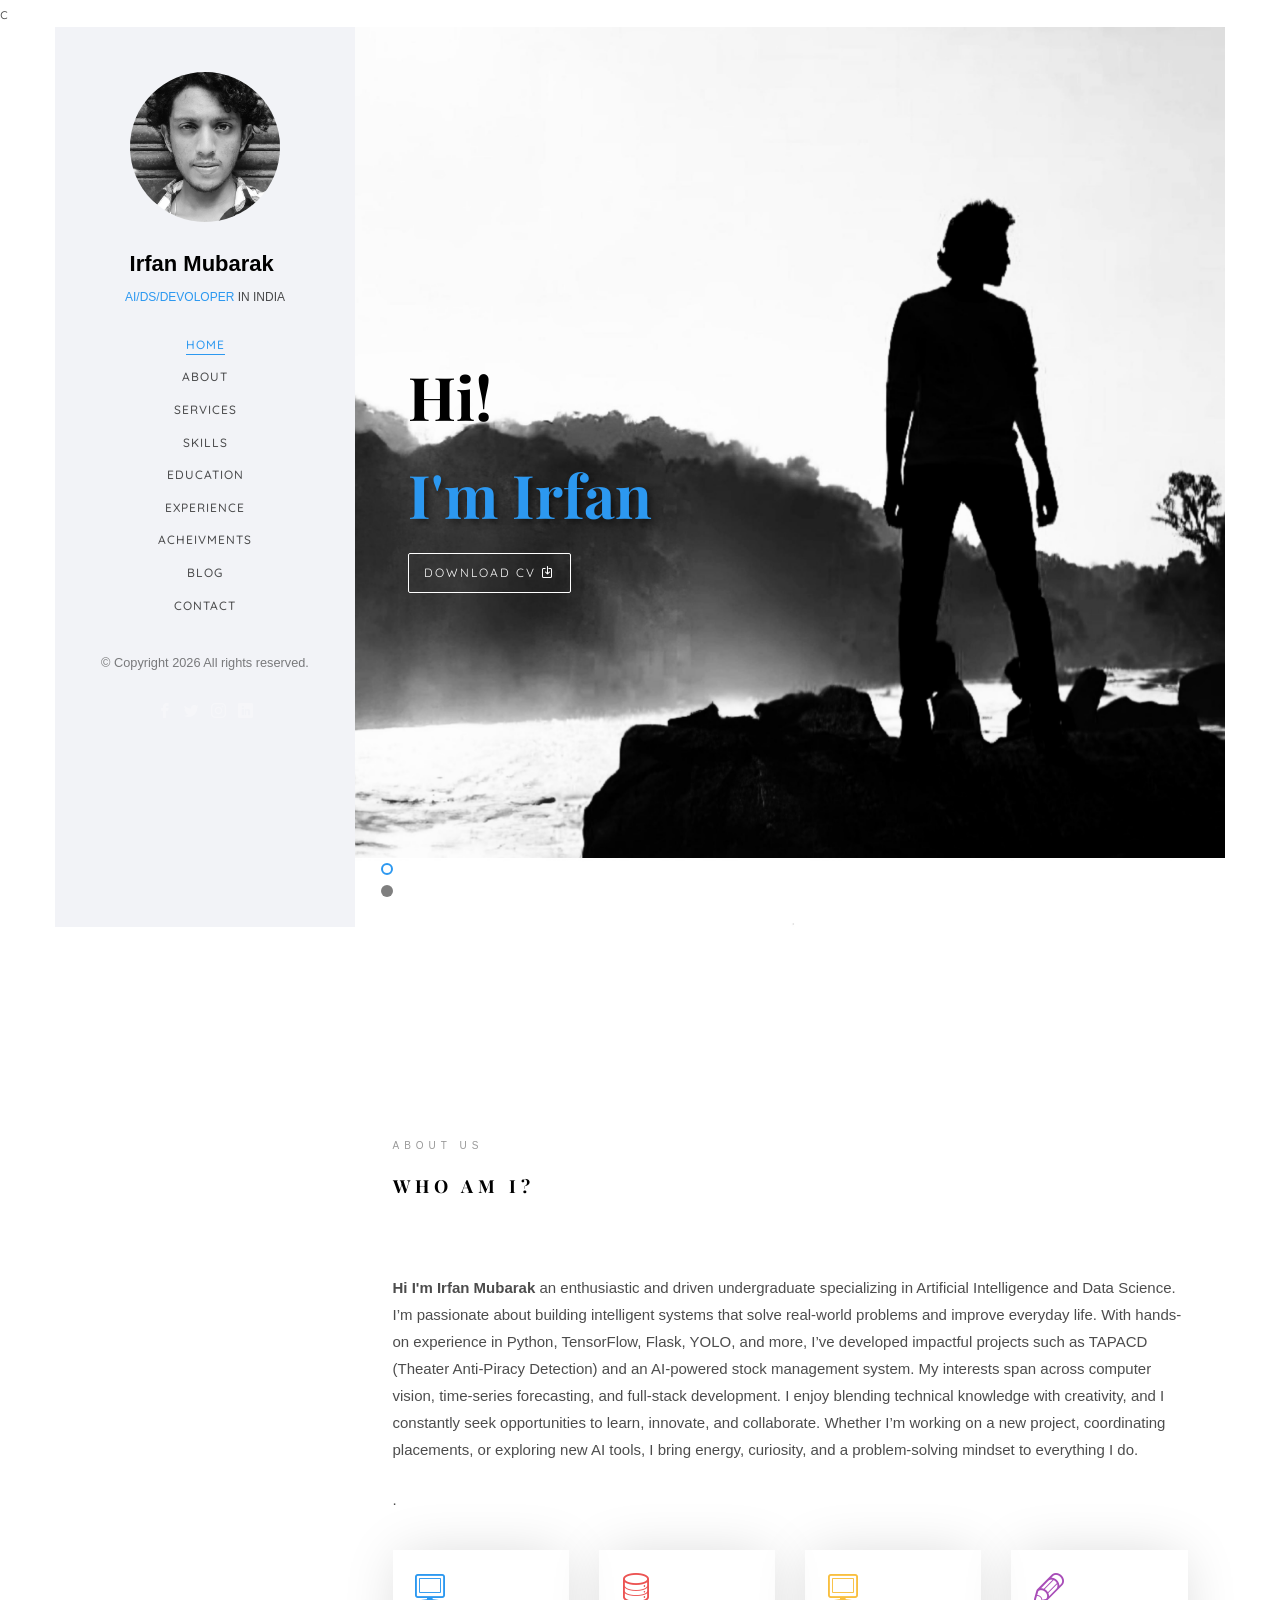
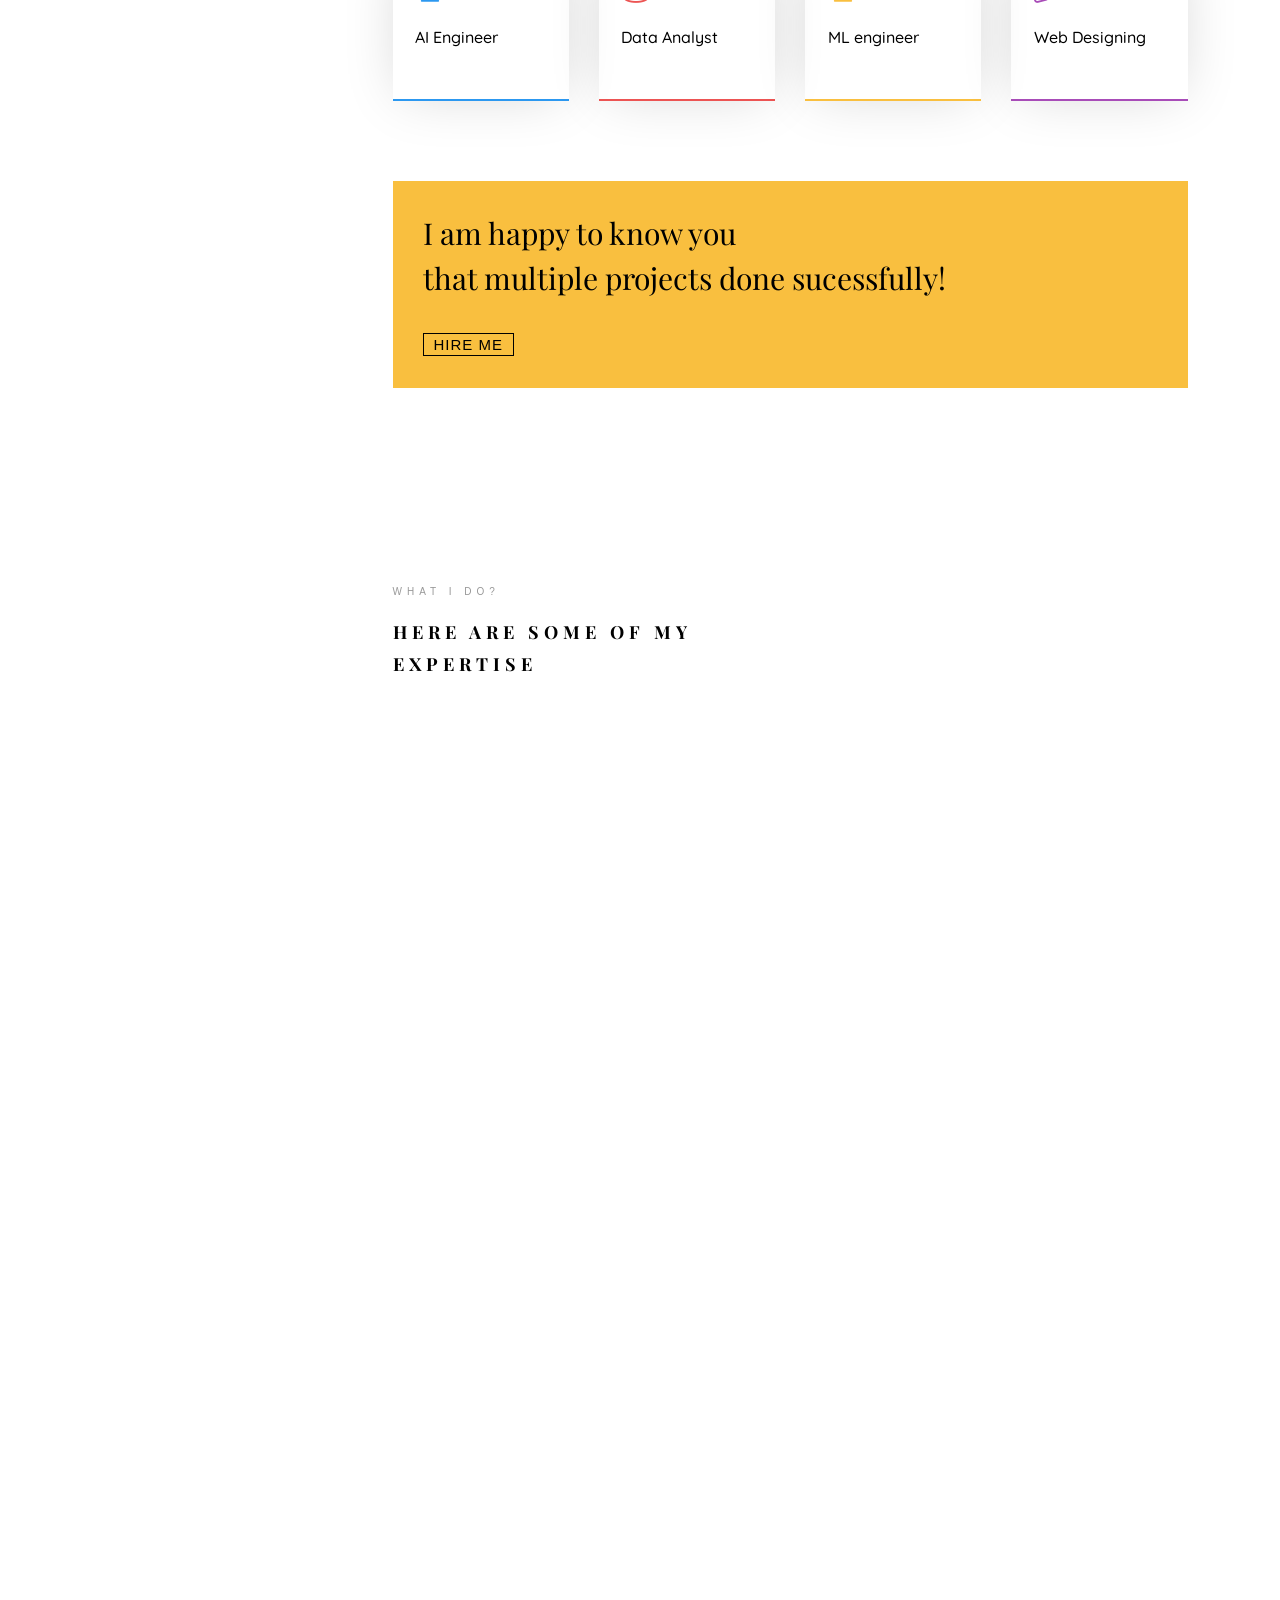
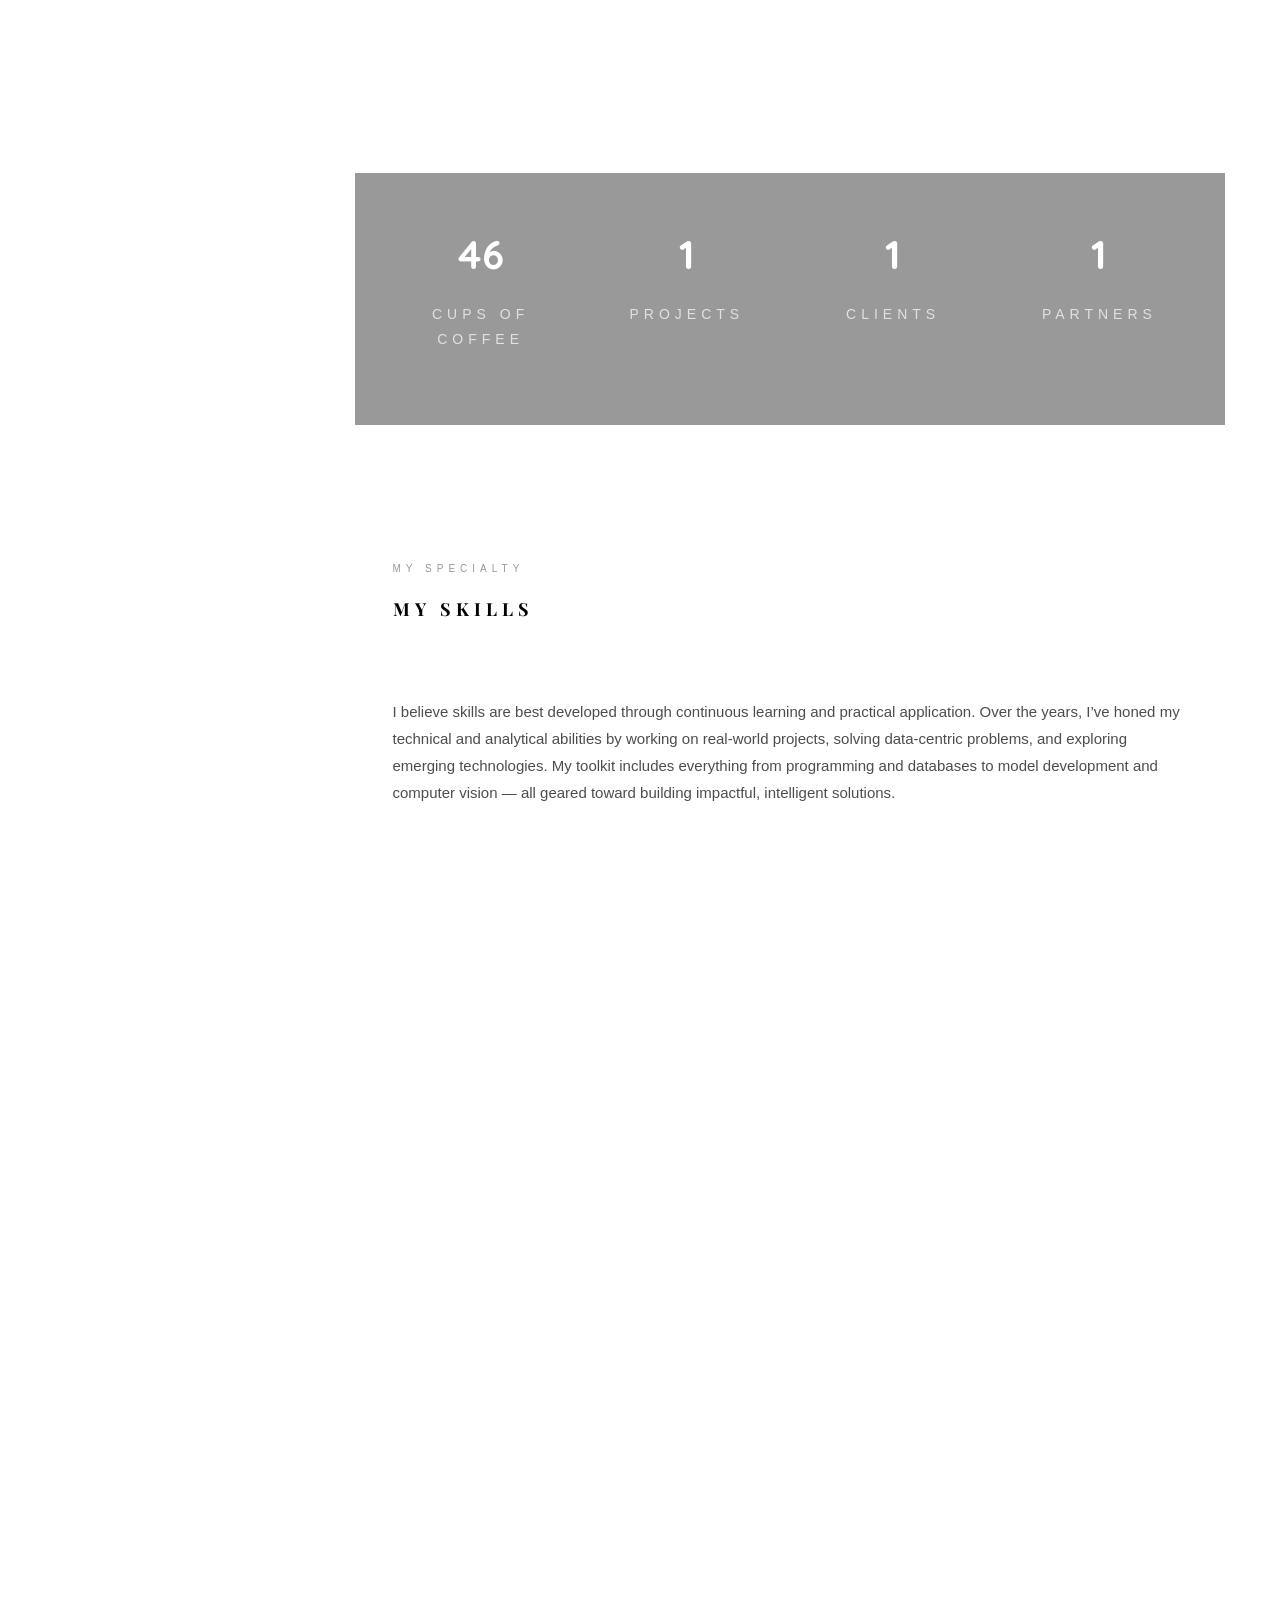
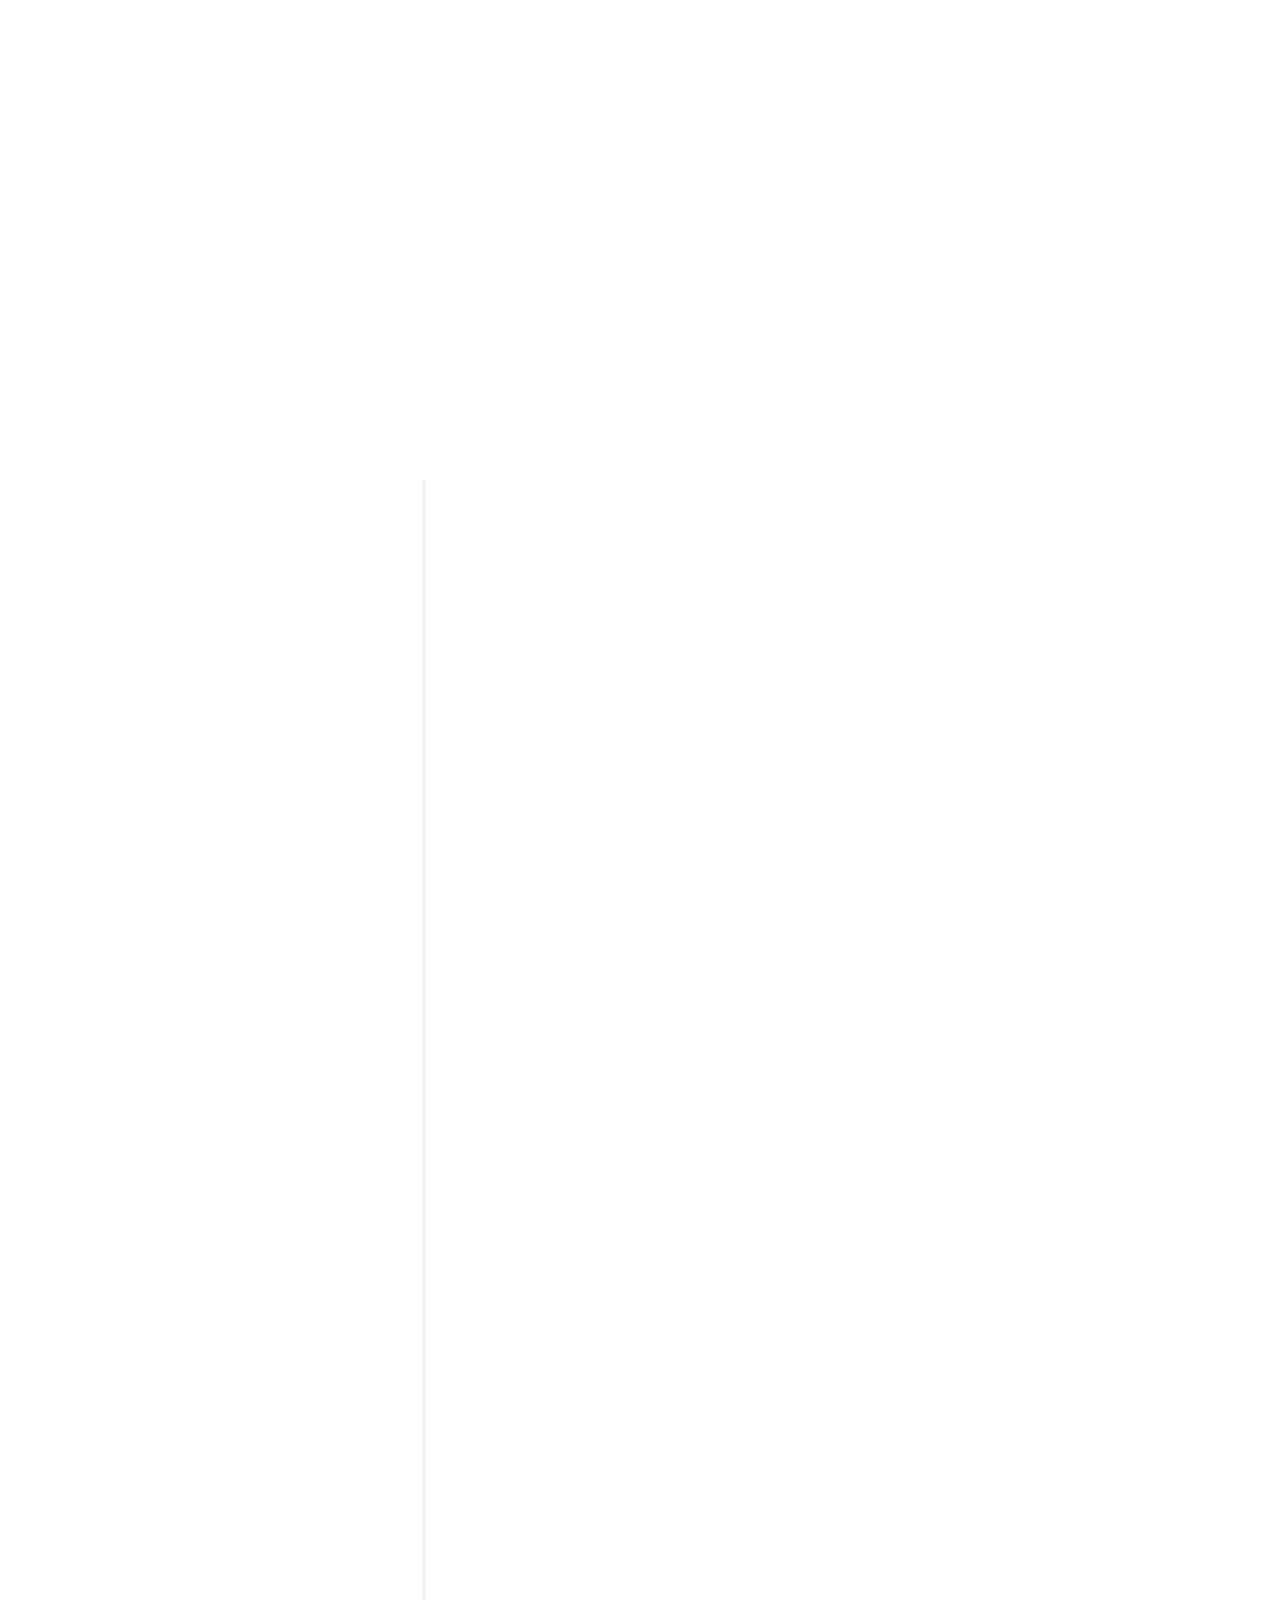
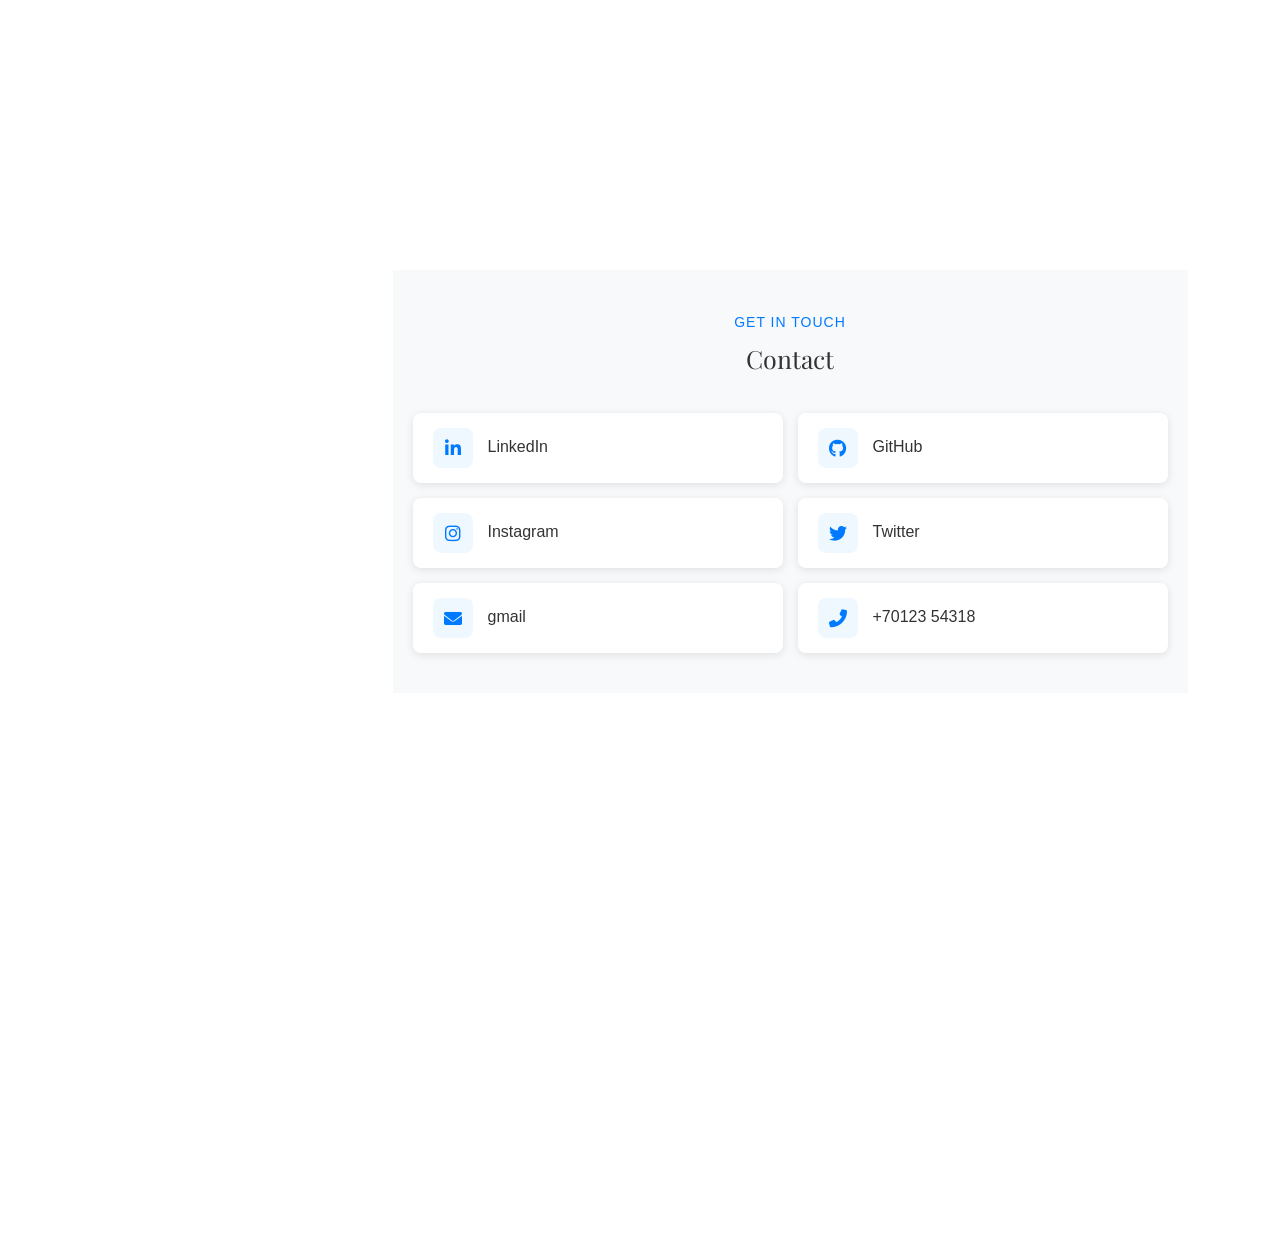
==== commit d9b5f4ac: "Update:resume updated" ====
--- a/portfolio-main/index.html
+++ b/portfolio-main/index.html
@@ -103,7 +103,7 @@
 					   					<div class="desc">
 						   					<h1>Hi! </h1>
 											<h1 style="color: #2c98f0; text-shadow: 3px 3px 6px rgba(0, 0, 0, 0.5);">I'm Irfan</h1>
-												<p><a href="C:\Users\irfanmk\Documents\jackson-master\Downloads\your-cv-filename.pdf" class="btn btn-primary btn-learn" style="background-color: white; border-color: white; color: white" download="YourName_CV.pdf">Download CV <i class="icon-download4"></i></a></p>
+												<p><a href="Downloads/irfan_mubarak_cv.pdf" class="btn btn-primary btn-learn" style="background-color: white; border-color: white; color: white" download="irfan_mubarak_cv.pdf">Download CV <i class="icon-download4"></i></a></p>
 											</div>
 					   				</div>
 					   			</div>
